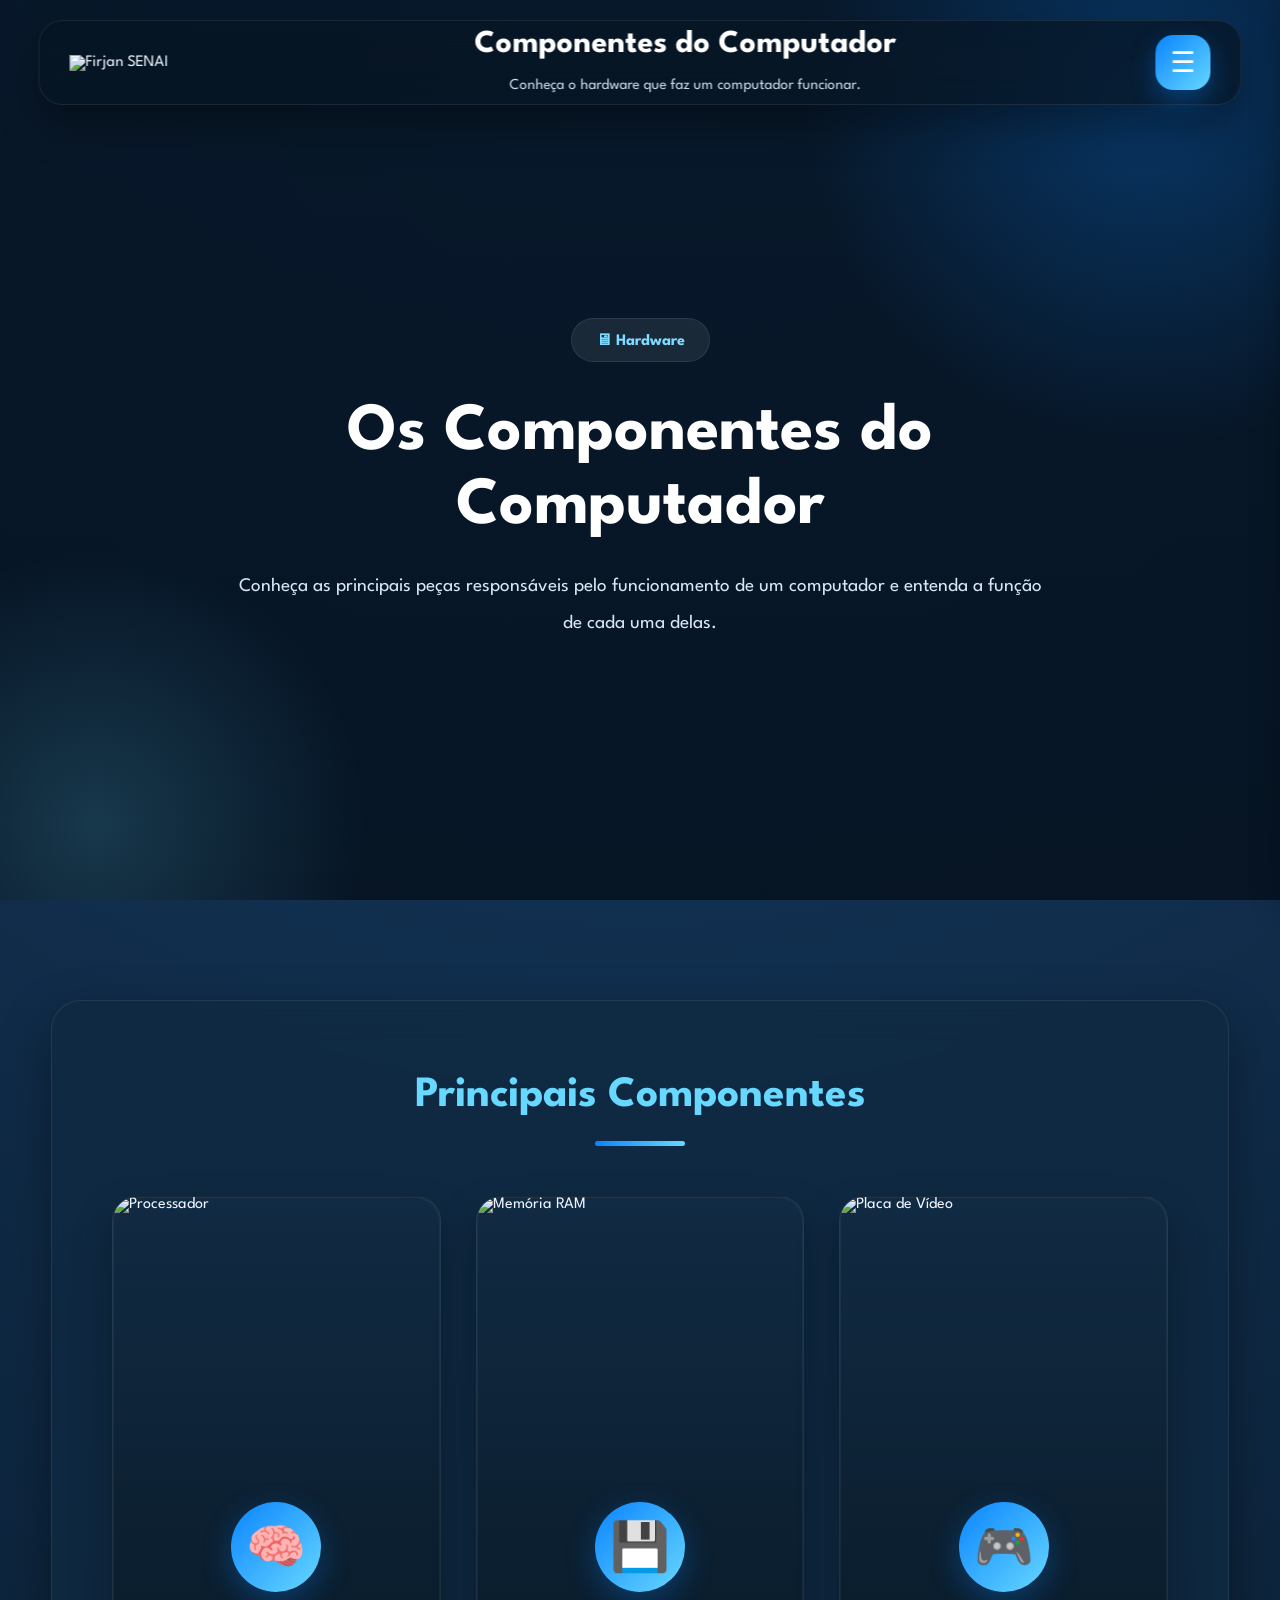
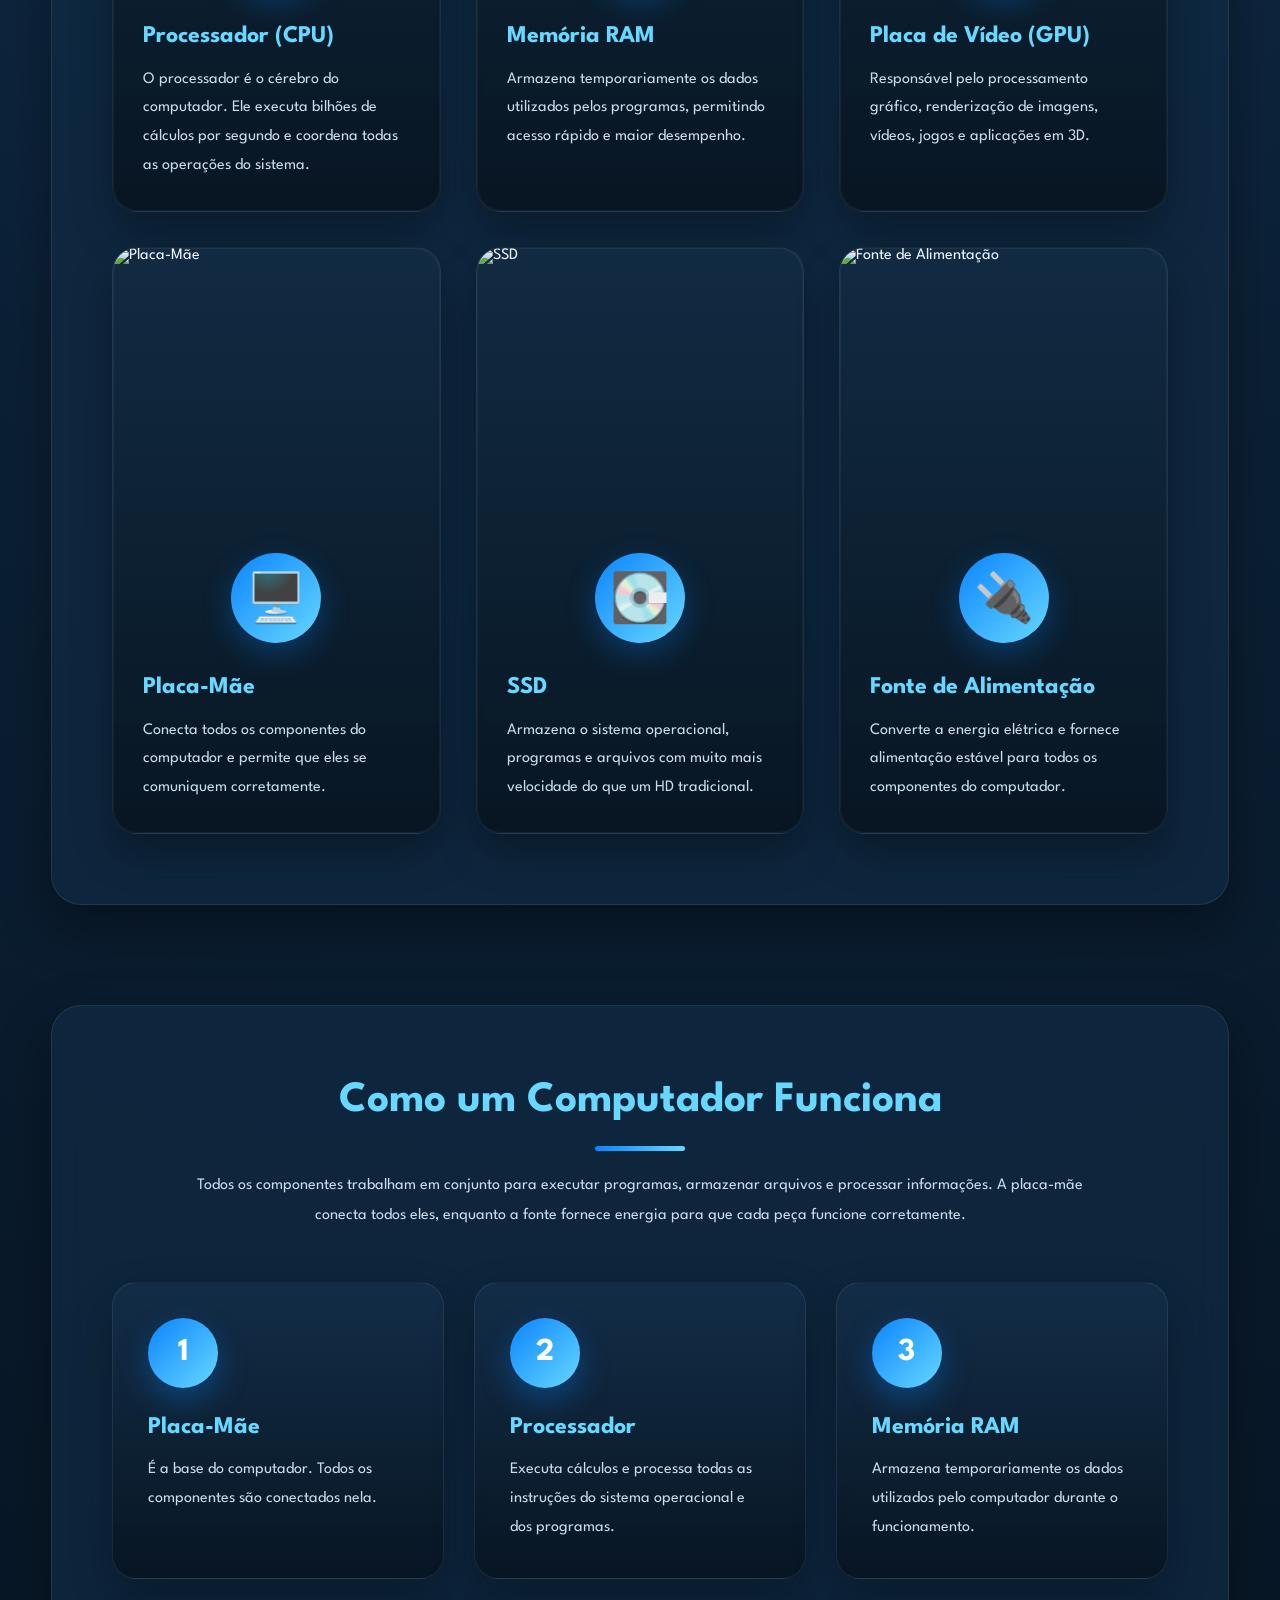
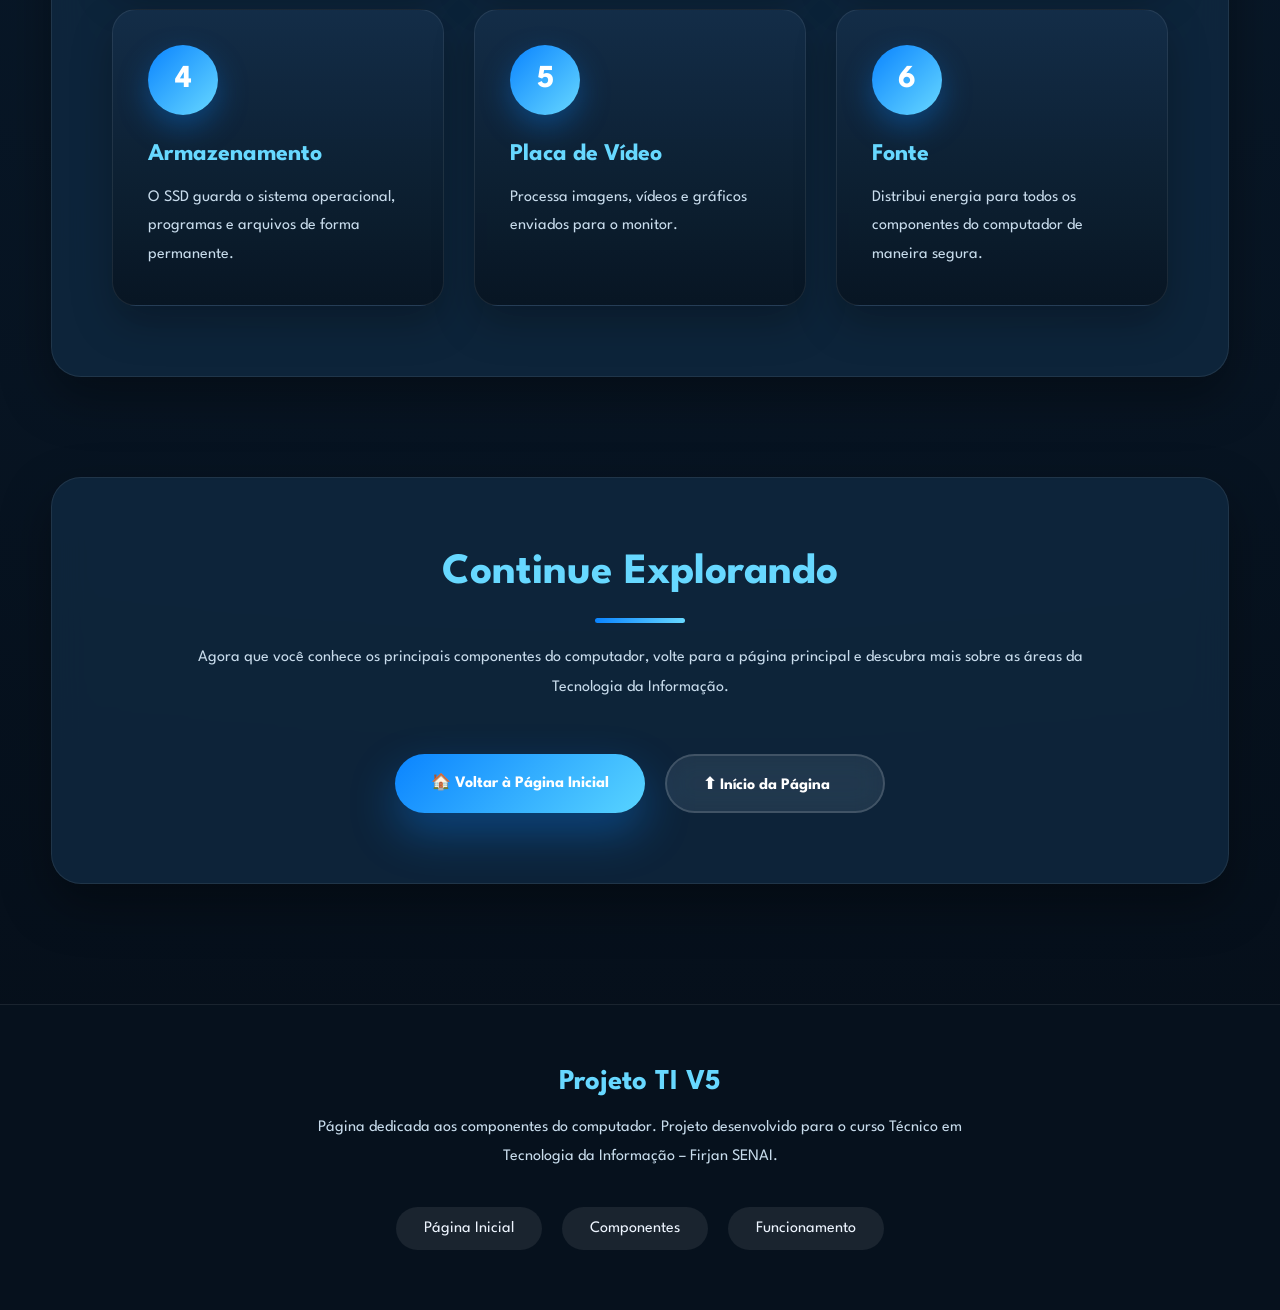
==== componentes.html @ 4f89a798 "Add files via upload" ====
<!DOCTYPE html>
<html lang="pt-BR">

<head>

    <meta charset="UTF-8">

    <meta name="viewport" content="width=device-width, initial-scale=1.0">

    <title>Componentes do Computador | Projeto TI V5</title>

    <link rel="stylesheet" href="style.css">
    <link rel="stylesheet" href="componentes.css">

    <link rel="preconnect" href="https://fonts.googleapis.com">

    <link rel="preconnect"
          href="https://fonts.gstatic.com"
          crossorigin>

    <link href="https://fonts.googleapis.com/css2?family=League+Spartan:wght@300;400;600;700;800&display=swap"
          rel="stylesheet">

</head>

<body>

<header class="header-apple">

    <img src="firjan.png"
         alt="Firjan SENAI"
         class="logo-firjan">

    <div class="header-center">

        <h1>Componentes do Computador</h1>

        <p>

            Conheça o hardware que faz um computador funcionar.

        </p>

    </div>

    <button
        class="menu-btn"
        onclick="abrirMenu()">

        ☰

    </button>

</header>

<nav
    id="menu"
    class="menu">

    <span
        class="fechar-menu"
        onclick="fecharMenu()">

        ×

    </span>

    <h2>Navegação</h2>

    <div class="menu-links">

        <a href="index.html">

            🏠 Página Inicial

        </a>

        <a href="#componentes">

            💻 Componentes

        </a>

        <a href="#montagem">

            🔧 Montagem

        </a>

    </div>

</nav>

<section
    class="hero"
    id="componentes">

    <div class="hero-conteudo">

        <div class="badge">

            🖥 Hardware

        </div>

        <h2>

            Os Componentes do Computador

        </h2>

        <p>

            Conheça as principais peças responsáveis pelo funcionamento
            de um computador e entenda a função de cada uma delas.

        </p>

    </div>

</section>

<section class="secao fade">

    <h2>

        Principais Componentes

    </h2>

    <div class="cards-grid">
<!-- ==========================================================
     PROCESSADOR
========================================================== -->

<article class="card">

    <img
        src="https://images.unsplash.com/photo-1518770660439-4636190af475?auto=format&fit=crop&w=900&q=80"
        alt="Processador">

    <div class="card-conteudo">

        <div class="card-icone">🧠</div>

        <h3>Processador (CPU)</h3>

        <p>

            O processador é o cérebro do computador. Ele executa
            bilhões de cálculos por segundo e coordena todas as
            operações do sistema.

        </p>

    </div>

</article>

<!-- ==========================================================
     MEMÓRIA RAM
========================================================== -->

<article class="card">

    <img
        src="https://images.unsplash.com/photo-1562976540-1502c2145186?auto=format&fit=crop&w=900&q=80"
        alt="Memória RAM">

    <div class="card-conteudo">

        <div class="card-icone">💾</div>

        <h3>Memória RAM</h3>

        <p>

            Armazena temporariamente os dados utilizados pelos
            programas, permitindo acesso rápido e maior desempenho.

        </p>

    </div>

</article>

<!-- ==========================================================
     PLACA DE VÍDEO
========================================================== -->

<article class="card">

    <img
        src="https://images.unsplash.com/photo-1591488320449-011701bb6704?auto=format&fit=crop&w=900&q=80"
        alt="Placa de Vídeo">

    <div class="card-conteudo">

        <div class="card-icone">🎮</div>

        <h3>Placa de Vídeo (GPU)</h3>

        <p>

            Responsável pelo processamento gráfico, renderização
            de imagens, vídeos, jogos e aplicações em 3D.

        </p>

    </div>

</article>

<!-- ==========================================================
     PLACA-MÃE
========================================================== -->

<article class="card">

    <img
        src="https://images.unsplash.com/photo-1517420704952-d9f39e95b43e?auto=format&fit=crop&w=900&q=80"
        alt="Placa-Mãe">

    <div class="card-conteudo">

        <div class="card-icone">🖥️</div>

        <h3>Placa-Mãe</h3>

        <p>

            Conecta todos os componentes do computador e permite
            que eles se comuniquem corretamente.

        </p>

    </div>

</article>

<!-- ==========================================================
     SSD
========================================================== -->

<article class="card">

    <img
        src="https://images.unsplash.com/photo-1587202372775-e229f172b9d7?auto=format&fit=crop&w=900&q=80"
        alt="SSD">

    <div class="card-conteudo">

        <div class="card-icone">💽</div>

        <h3>SSD</h3>

        <p>

            Armazena o sistema operacional, programas e arquivos
            com muito mais velocidade do que um HD tradicional.

        </p>

    </div>

</article>

<!-- ==========================================================
     FONTE
========================================================== -->

<article class="card">

    <img
        src="https://images.unsplash.com/photo-1587202372616-b43abea06c2?auto=format&fit=crop&w=900&q=80"
        alt="Fonte de Alimentação">

    <div class="card-conteudo">

        <div class="card-icone">🔌</div>

        <h3>Fonte de Alimentação</h3>

        <p>

            Converte a energia elétrica e fornece alimentação
            estável para todos os componentes do computador.

        </p>

    </div>

</article>

    </div>

</section>
<!-- ==========================================================
     COMO UM COMPUTADOR FUNCIONA
========================================================== -->

<section
    class="secao fade"
    id="montagem">

    <h2>

        Como um Computador Funciona

    </h2>

    <p class="texto-centro">

        Todos os componentes trabalham em conjunto para executar
        programas, armazenar arquivos e processar informações.
        A placa-mãe conecta todos eles, enquanto a fonte fornece
        energia para que cada peça funcione corretamente.

    </p>

    <div class="passos">

        <div class="passo">

            <div class="numero">1</div>

            <h3>Placa-Mãe</h3>

            <p>

                É a base do computador. Todos os componentes são
                conectados nela.

            </p>

        </div>

        <div class="passo">

            <div class="numero">2</div>

            <h3>Processador</h3>

            <p>

                Executa cálculos e processa todas as instruções do
                sistema operacional e dos programas.

            </p>

        </div>

        <div class="passo">

            <div class="numero">3</div>

            <h3>Memória RAM</h3>

            <p>

                Armazena temporariamente os dados utilizados pelo
                computador durante o funcionamento.

            </p>

        </div>

        <div class="passo">

            <div class="numero">4</div>

            <h3>Armazenamento</h3>

            <p>

                O SSD guarda o sistema operacional, programas e
                arquivos de forma permanente.

            </p>

        </div>

        <div class="passo">

            <div class="numero">5</div>

            <h3>Placa de Vídeo</h3>

            <p>

                Processa imagens, vídeos e gráficos enviados para
                o monitor.

            </p>

        </div>

        <div class="passo">

            <div class="numero">6</div>

            <h3>Fonte</h3>

            <p>

                Distribui energia para todos os componentes do
                computador de maneira segura.

            </p>

        </div>

    </div>

</section>

<!-- ==========================================================
     VOLTAR PARA O SITE
========================================================== -->

<section class="secao fade">

    <h2>

        Continue Explorando

    </h2>

    <p class="texto-centro">

        Agora que você conhece os principais componentes do computador,
        volte para a página principal e descubra mais sobre as áreas da
        Tecnologia da Informação.

    </p>

    <div class="hero-botoes">

        <a
            href="index.html"
            class="btn-principal">

            🏠 Voltar à Página Inicial

        </a>

        <a
            href="#componentes"
            class="btn-secundario">

            ⬆ Início da Página

        </a>

    </div>

</section>

<!-- ==========================================================
     RODAPÉ
========================================================== -->

<footer>

    <h3>

        Projeto TI V5

    </h3>

    <p>

        Página dedicada aos componentes do computador.
        Projeto desenvolvido para o curso Técnico em
        Tecnologia da Informação – Firjan SENAI.

    </p>

    <div class="footer-links">

        <a href="index.html">

            Página Inicial

        </a>

        <a href="#componentes">

            Componentes

        </a>

        <a href="#montagem">

            Funcionamento

        </a>

    </div>

</footer>

<!-- ==========================================================
     BOTÃO TOPO
========================================================== -->

<button
    class="topo"
    onclick="window.scrollTo({top:0,behavior:'smooth'})">

    ↑

</button>

<script src="back.js"></script>

</body>

</html>
---- style.css ----
/* ==========================================================
   PROJETO TI V5
   STYLE.CSS
   PARTE 1
   Reset • Variáveis • Base
==========================================================*/

/* ===========================
   RESET
=========================== */

*{
    margin:0;
    padding:0;
    box-sizing:border-box;
}

html{
    scroll-behavior:smooth;
}

body{

    font-family:'League Spartan',sans-serif;

    background:
    radial-gradient(circle at top,
    #163b63 0%,
    #0b2035 45%,
    #050d17 100%);

    color:#eef5ff;

    min-height:100vh;

    overflow-x:hidden;

}

/* ===========================
   VARIÁVEIS
=========================== */

:root{

    --bg:#071826;

    --bg2:#102942;

    --bg3:#163b63;

    --card:#15314d;

    --primary:#0A84FF;

    --secondary:#67D8FF;

    --text:#F4F8FF;

    --text2:#C8DCEC;

    --border:rgba(255,255,255,.08);

    --radius:24px;

    --shadow:
    0 20px 45px rgba(0,0,0,.35);

}

/* ===========================
   ELEMENTOS
=========================== */

img{

    max-width:100%;

    display:block;

}

a{

    text-decoration:none;

    color:inherit;

}

button{

    font-family:inherit;

}

/* ===========================
   CONTAINER
=========================== */

.container{

    width:min(1250px,92%);

    margin:auto;

}

/* ===========================
   TÍTULOS
=========================== */

h1,h2,h3,h4{

    font-weight:700;

    line-height:1.2;

}

p{

    line-height:1.8;

}

/* ===========================
   SCROLLBAR
=========================== */

::-webkit-scrollbar{

    width:10px;

}

::-webkit-scrollbar-track{

    background:var(--bg);

}

::-webkit-scrollbar-thumb{

    background:
    linear-gradient(
        var(--primary),
        var(--secondary)
    );

    border-radius:50px;

}

/* ===========================
   SELEÇÃO
=========================== */

::selection{

    background:var(--primary);

    color:white;

}

/* ===========================
   ANIMAÇÕES
=========================== */

@keyframes aparecer{

    from{

        opacity:0;

        transform:translateY(35px);

    }

    to{

        opacity:1;

        transform:translateY(0);

    }

}

@keyframes flutuar{

    0%{

        transform:translateY(0);

    }

    50%{

        transform:translateY(-8px);

    }

    100%{

        transform:translateY(0);

    }

}

/* ===========================
   CLASSES ÚTEIS
=========================== */

.text-center{

    text-align:center;

}

.oculto{

    display:none;

}

.fade{

    opacity:0;

    transform:translateY(40px);

    transition:.8s;

}

.fade.ativo{

    opacity:1;

    transform:translateY(0);

}
/* ==========================================================
   PROJETO TI V5
   STYLE.CSS
   PARTE 2
   HEADER • MENU • LOGO
==========================================================*/

/* ===========================
   HEADER
=========================== */

.header-apple{

    position:fixed;

    top:20px;

    left:50%;

    transform:translateX(-50%);

    width:min(1300px,94%);

    height:85px;

    display:flex;

    justify-content:space-between;

    align-items:center;

    padding:0 30px;

    background:rgba(8,22,35,.72);

    backdrop-filter:blur(18px);

    -webkit-backdrop-filter:blur(18px);

    border:1px solid rgba(255,255,255,.08);

    border-radius:24px;

    box-shadow:0 20px 40px rgba(0,0,0,.35);

    z-index:9999;

    transition:.35s;

}

.header-apple:hover{

    background:rgba(12,28,44,.82);

}

/* ===========================
   LOGO
=========================== */

.logo-firjan{

    width:145px;

    height:auto;

    animation:flutuar 5s ease-in-out infinite;

    transition:.3s;

}

.logo-firjan:hover{

    transform:scale(1.05);

}

/* ===========================
   TÍTULO
=========================== */

.header-center{

    flex:1;

    text-align:center;

    padding:0 20px;

}

.header-center h1{

    font-size:2rem;

    color:white;

}

.header-center p{

    color:var(--text2);

    margin-top:8px;

    font-size:.95rem;

}

/* ===========================
   BOTÃO MENU
=========================== */

.menu-btn{

    width:55px;

    height:55px;

    border:none;

    border-radius:18px;

    cursor:pointer;

    color:white;

    font-size:28px;

    background:linear-gradient(
        135deg,
        var(--primary),
        var(--secondary)
    );

    transition:.35s;

    box-shadow:0 10px 25px rgba(10,132,255,.35);

}

.menu-btn:hover{

    transform:translateY(-4px);

}

/* ===========================
   MENU LATERAL
=========================== */

.menu{

    position:fixed;

    top:0;

    right:-360px;

    width:340px;

    max-width:90vw;

    height:100vh;

    background:#071826;

    padding:35px;

    transition:right .35s ease;

    box-shadow:-10px 0 35px rgba(0,0,0,.45);

    z-index:9998;

}

.menu.ativo{

    right:0;

}

.fechar-menu{

    position:absolute;

    top:20px;

    right:25px;

    font-size:34px;

    cursor:pointer;

    color:white;

    transition:.3s;

}

.fechar-menu:hover{

    color:var(--secondary);

    transform:rotate(90deg);

}

.menu h2{

    margin-top:40px;

    margin-bottom:20px;

    color:var(--secondary);

}

.menu-links{

    display:flex;

    flex-direction:column;

    gap:15px;

}

.menu-links a{

    padding:16px;

    border-radius:16px;

    text-align:center;

    background:linear-gradient(
        135deg,
        var(--primary),
        #3fbfff
    );

    color:white;

    font-weight:700;

    transition:.3s;

}

.menu-links a:hover{

    transform:translateX(6px);

}

/* ===========================
   RESPONSIVO
=========================== */

@media(max-width:900px){

.header-apple{

    height:auto;

    padding:20px;

    flex-direction:column;

    gap:18px;

}

.logo-firjan{

    width:120px;

}

.header-center h1{

    font-size:1.5rem;

}

.header-center p{

    font-size:.9rem;

}

}
/* ==========================================================
   PROJETO TI V5
   HERO
==========================================================*/

.hero{

    position:relative;

    min-height:100vh;

    display:flex;

    justify-content:center;

    align-items:center;

    text-align:center;

    overflow:hidden;

    padding:180px 8% 120px;

    background:

    linear-gradient(
        rgba(5,18,32,.82),
        rgba(5,18,32,.90)
    ),

    url("https://images.unsplash.com/photo-1518770660439-4636190af475?auto=format&fit=crop&w=2000&q=80");

    background-size:cover;

    background-position:center;

    background-attachment:fixed;

}

/* Luz superior */

.hero::before{

    content:"";

    position:absolute;

    width:700px;

    height:700px;

    top:-250px;

    right:-220px;

    border-radius:50%;

    background:

    radial-gradient(

        circle,

        rgba(10,132,255,.28),

        transparent 70%

    );

}

/* Luz inferior */

.hero::after{

    content:"";

    position:absolute;

    width:550px;

    height:550px;

    bottom:-200px;

    left:-180px;

    border-radius:50%;

    background:

    radial-gradient(

        circle,

        rgba(103,216,255,.18),

        transparent 70%

    );

}

.hero-conteudo{

    position:relative;

    z-index:2;

    max-width:900px;

    animation:aparecer .9s ease;

}

.badge{

    display:inline-flex;

    align-items:center;

    gap:10px;

    padding:12px 24px;

    border-radius:50px;

    background:rgba(255,255,255,.08);

    backdrop-filter:blur(18px);

    border:1px solid rgba(255,255,255,.08);

    color:#7ddcff;

    margin-bottom:35px;

    font-weight:700;

}

.hero h2{

    font-size:4.2rem;

    color:white;

    margin-bottom:25px;

    line-height:1.1;

}

.hero p{

    font-size:1.2rem;

    color:#d9e6f4;

    max-width:820px;

    margin:auto;

    line-height:1.9;

}

.hero-botoes{

    display:flex;

    justify-content:center;

    gap:20px;

    margin-top:50px;

    flex-wrap:wrap;

}

.btn-principal,
.btn-secundario{

    padding:18px 36px;

    border-radius:50px;

    font-weight:700;

    transition:.35s;

}

.btn-principal{

    background:linear-gradient(
        135deg,
        #0A84FF,
        #58d4ff
    );

    color:white;

    box-shadow:0 20px 45px rgba(10,132,255,.35);

}

.btn-secundario{

    color:white;

    background:rgba(255,255,255,.08);

    border:2px solid rgba(255,255,255,.15);

    backdrop-filter:blur(15px);

}

.btn-principal:hover,
.btn-secundario:hover{

    transform:translateY(-6px);

}

@media(max-width:900px){

.hero{

background-attachment:scroll;

padding:150px 30px 90px;

}

.hero h2{

font-size:2.7rem;

}

.hero p{

font-size:1rem;

}

.hero-botoes{

flex-direction:column;

align-items:center;

}

.hero-botoes a{

width:100%;
max-width:330px;

}

}
/* ==========================================================
   PROJETO TI V5
   STYLE.CSS
   PARTE 4
   SEÇÕES • CARDS • GRID
==========================================================*/

/* ===========================
   SEÇÕES
=========================== */

.secao{

    width:min(1250px,92%);

    margin:100px auto;

    padding:70px 60px;

    background:rgba(16,41,66,.78);

    backdrop-filter:blur(18px);

    border:1px solid rgba(255,255,255,.08);

    border-radius:30px;

    box-shadow:0 20px 50px rgba(0,0,0,.35);

}

.secao h2{

    text-align:center;

    font-size:2.7rem;

    color:var(--secondary);

    margin-bottom:20px;

}

.secao h2::after{

    content:"";

    display:block;

    width:90px;

    height:5px;

    margin:18px auto 0;

    border-radius:50px;

    background:linear-gradient(
        90deg,
        var(--primary),
        var(--secondary)
    );

}

.texto-centro{

    max-width:900px;

    margin:auto;

    text-align:center;

    color:var(--text2);

    line-height:1.9;

}

/* ===========================
   GRID
=========================== */

.cards-grid{

    display:grid;

    grid-template-columns:
    repeat(auto-fit,minmax(320px,1fr));

    gap:35px;

    margin-top:50px;

}

/* ===========================
   CARDS
=========================== */

.card{

    position:relative;

    overflow:hidden;

    border-radius:25px;

    background:linear-gradient(
        180deg,
        rgba(18,44,68,.95),
        rgba(8,22,35,.98)
    );

    border:1px solid rgba(255,255,255,.08);

    transition:.4s;

    box-shadow:0 20px 40px rgba(0,0,0,.30);

}

/* brilho */

.card::before{

    content:"";

    position:absolute;

    top:0;

    left:-120%;

    width:70%;

    height:100%;

    background:

    linear-gradient(

        90deg,

        transparent,

        rgba(255,255,255,.10),

        transparent

    );

    transition:.8s;

}

.card:hover::before{

    left:150%;

}

.card:hover{

    transform:translateY(-12px);

    box-shadow:0 25px 55px rgba(10,132,255,.25);

}

/* ===========================
   IMAGEM
=========================== */

.card img{

    width:100%;

    height:240px;

    object-fit:cover;

    transition:.6s;

}

.card:hover img{

    transform:scale(1.08);

}

/* ===========================
   CONTEÚDO
=========================== */

.card-conteudo{

    padding:30px;

}

.card-conteudo h3{

    color:var(--secondary);

    font-size:1.5rem;

    margin-bottom:15px;

}

.card-conteudo p{

    color:var(--text2);

    line-height:1.8;

}

/* ===========================
   ÍCONES
=========================== */

.card-icone{

    width:90px;

    height:90px;

    margin:35px auto 20px;

    display:flex;

    justify-content:center;

    align-items:center;

    border-radius:50%;

    font-size:48px;

    background:linear-gradient(
        135deg,
        var(--primary),
        var(--secondary)
    );

    color:white;

    animation:flutuar 4s ease-in-out infinite;

}

/* ===========================
   RESPONSIVO
=========================== */

@media(max-width:900px){

.secao{

padding:40px 30px;

}

.secao h2{

font-size:2.1rem;

}

.cards-grid{

grid-template-columns:1fr;

}

}

@media(max-width:600px){

.secao{

padding:30px 20px;

margin:60px auto;

}

.card img{

height:200px;

}

}
/* ==========================================================
   PROJETO TI V5
   STYLE.CSS
   PARTE 5
   ÁREAS DA TI • MERCADO
==========================================================*/

/* ===========================
   GRID DAS ÁREAS
=========================== */

.areas-grid{

    display:grid;

    grid-template-columns:repeat(auto-fit,minmax(300px,1fr));

    gap:35px;

    margin-top:50px;

}

/* ===========================
   CARD DA ÁREA
=========================== */

.area-card{

    background:linear-gradient(
        180deg,
        rgba(20,46,73,.95),
        rgba(8,22,35,.98)
    );

    border:1px solid rgba(255,255,255,.08);

    border-radius:28px;

    padding:35px;

    text-align:center;

    transition:.4s;

    box-shadow:0 20px 45px rgba(0,0,0,.25);

}

.area-card:hover{

    transform:translateY(-12px);

    box-shadow:0 25px 55px rgba(10,132,255,.28);

}

/* ===========================
   ÍCONE
=========================== */

.area-icone{

    width:90px;

    height:90px;

    margin:0 auto 25px;

    border-radius:50%;

    display:flex;

    justify-content:center;

    align-items:center;

    font-size:45px;

    color:white;

    background:linear-gradient(
        135deg,
        var(--primary),
        var(--secondary)
    );

    animation:flutuar 4s ease-in-out infinite;

}

.area-card h3{

    color:var(--secondary);

    font-size:1.6rem;

    margin-bottom:18px;

}

.area-card p{

    color:var(--text2);

    line-height:1.8;

}

/* ===========================
   SALÁRIO
=========================== */

.salario{

    margin-top:25px;

    padding:14px;

    border-radius:18px;

    background:rgba(10,132,255,.15);

    color:#7fffd4;

    font-size:1.1rem;

    font-weight:700;

}

/* ===========================
   MERCADO
=========================== */

.mercado{

    display:grid;

    grid-template-columns:repeat(auto-fit,minmax(280px,1fr));

    gap:30px;

    margin-top:50px;

}

.mercado-item{

    background:rgba(255,255,255,.05);

    border:1px solid rgba(255,255,255,.08);

    border-radius:22px;

    padding:30px;

    transition:.35s;

}

.mercado-item:hover{

    transform:translateY(-10px);

    background:rgba(255,255,255,.08);

}

.mercado-item h3{

    color:var(--secondary);

    margin-bottom:15px;

}

.mercado-item p{

    color:var(--text2);

    line-height:1.8;

}

/* ===========================
   BOTÃO DOS CARDS
=========================== */

.btn-card{

    display:inline-block;

    margin-top:25px;

    padding:14px 28px;

    border-radius:50px;

    background:linear-gradient(
        135deg,
        var(--primary),
        var(--secondary)
    );

    color:white;

    font-weight:700;

    transition:.35s;

}

.btn-card:hover{

    transform:scale(1.05);

    box-shadow:0 15px 35px rgba(10,132,255,.35);

}

/* ===========================
   RESPONSIVO
=========================== */

@media(max-width:900px){

    .areas-grid{

        grid-template-columns:1fr;

    }

    .mercado{

        grid-template-columns:1fr;

    }

}
/* ==========================================================
   PROJETO TI V5
   STYLE.CSS
   PARTE 6 (FINAL)
   PODCAST • APRESENTAÇÃO • FOOTER
==========================================================*/

/* ===========================
   PODCAST
=========================== */

.podcast{

    width:min(1250px,92%);

    margin:100px auto;

    padding:70px 60px;

    background:rgba(16,41,66,.78);

    backdrop-filter:blur(18px);

    border:1px solid rgba(255,255,255,.08);

    border-radius:30px;

    box-shadow:0 20px 45px rgba(0,0,0,.35);

}

.podcast h2{

    text-align:center;

    color:var(--secondary);

    font-size:2.6rem;

    margin-bottom:20px;

}

.podcast p{

    max-width:850px;

    margin:auto;

    text-align:center;

    color:var(--text2);

    line-height:1.8;

    margin-bottom:40px;

}

.podcast iframe{

    width:100%;

    height:500px;

    border:none;

    border-radius:22px;

    box-shadow:0 20px 40px rgba(0,0,0,.35);

}

/* ===========================
   APRESENTAÇÃO
=========================== */

.canva{

    width:min(1250px,92%);

    margin:100px auto;

}

.canva iframe{

    width:100%;

    height:720px;

    border:none;

    border-radius:24px;

    box-shadow:0 20px 45px rgba(0,0,0,.35);

}

/* ===========================
   FOOTER
=========================== */

footer{

    margin-top:120px;

    padding:60px 20px;

    text-align:center;

    background:#06111d;

    border-top:1px solid rgba(255,255,255,.08);

}

footer h3{

    color:var(--secondary);

    font-size:1.8rem;

    margin-bottom:15px;

}

footer p{

    color:var(--text2);

    max-width:700px;

    margin:auto;

    line-height:1.8;

}

.footer-links{

    display:flex;

    justify-content:center;

    flex-wrap:wrap;

    gap:20px;

    margin-top:35px;

}

.footer-links a{

    padding:14px 28px;

    border-radius:50px;

    background:rgba(255,255,255,.08);

    transition:.35s;

}

.footer-links a:hover{

    background:linear-gradient(
        135deg,
        var(--primary),
        var(--secondary)
    );

    transform:translateY(-4px);

}

/* ===========================
   BOTÃO TOPO
=========================== */

.topo{

    position:fixed;

    right:30px;

    bottom:30px;

    width:60px;

    height:60px;

    border:none;

    border-radius:50%;

    cursor:pointer;

    color:white;

    font-size:24px;

    display:flex;

    justify-content:center;

    align-items:center;

    background:linear-gradient(
        135deg,
        var(--primary),
        var(--secondary)
    );

    box-shadow:0 15px 35px rgba(10,132,255,.35);

    transition:.35s;

    z-index:9999;

}

.topo:hover{

    transform:translateY(-6px) scale(1.08);

}

/* ===========================
   ANIMAÇÕES
=========================== */

.fade{

    opacity:0;

    transform:translateY(35px);

    transition:.8s;

}

.fade.ativo{

    opacity:1;

    transform:translateY(0);

}

/* ===========================
   RESPONSIVO
=========================== */

@media(max-width:900px){

    .podcast{

        padding:40px 30px;

    }

    .podcast iframe{

        height:320px;

    }

    .canva iframe{

        height:420px;

    }

}

@media(max-width:600px){

    footer{

        padding:45px 20px;

    }

    .footer-links{

        flex-direction:column;

        align-items:center;

    }

    .topo{

        width:52px;

        height:52px;

        font-size:20px;

    }

}
---- componentes.css ----
/* ==========================================================
   PROJETO TI V5
   COMPONENTES.CSS
   PARTE 1
========================================================== */

/* ===========================
   HERO DA PÁGINA
=========================== */

.hero{

    position:relative;

}

.hero::before{

    animation:flutuar 8s ease-in-out infinite;

}

/* ===========================
   GRID DOS COMPONENTES
=========================== */

.cards-grid{

    align-items:stretch;

}

.card{

    display:flex;

    flex-direction:column;

    height:100%;

}

/* ===========================
   IMAGENS DOS CARDS
=========================== */

.card img{

    height:240px;

    object-fit:cover;

    transition:.5s;

}

.card:hover img{

    transform:scale(1.08);

}

/* ===========================
   CONTEÚDO
=========================== */

.card-conteudo{

    flex:1;

    display:flex;

    flex-direction:column;

}

.card-conteudo p{

    flex:1;

}

.card h3{

    margin-top:10px;

}

/* ===========================
   ÍCONES
=========================== */

.card-icone{

    margin-bottom:20px;

    box-shadow:

    0 10px 30px rgba(10,132,255,.30);

}
/* ==========================================================
   PROJETO TI V5
   COMPONENTES.CSS
   PARTE 2
   FUNCIONAMENTO • PASSOS
========================================================== */

/* ===========================
   GRID DOS PASSOS
=========================== */

.passos{

    display:grid;

    grid-template-columns:repeat(auto-fit,minmax(280px,1fr));

    gap:30px;

    margin-top:50px;

}

/* ===========================
   CARD DO PASSO
=========================== */

.passo{

    position:relative;

    padding:35px;

    border-radius:24px;

    background:linear-gradient(
        180deg,
        rgba(20,46,73,.95),
        rgba(8,22,35,.98)
    );

    border:1px solid rgba(255,255,255,.08);

    transition:.4s;

    overflow:hidden;

    box-shadow:0 18px 40px rgba(0,0,0,.25);

}

.passo:hover{

    transform:translateY(-10px);

    box-shadow:0 25px 50px rgba(10,132,255,.25);

}

/* ===========================
   EFEITO DE BRILHO
=========================== */

.passo::before{

    content:"";

    position:absolute;

    top:0;

    left:-120%;

    width:60%;

    height:100%;

    background:

    linear-gradient(
        90deg,
        transparent,
        rgba(255,255,255,.12),
        transparent
    );

    transition:.8s;

}

.passo:hover::before{

    left:150%;

}

/* ===========================
   NÚMERO
=========================== */

.numero{

    width:70px;

    height:70px;

    margin-bottom:25px;

    border-radius:50%;

    display:flex;

    justify-content:center;

    align-items:center;

    font-size:2rem;

    font-weight:700;

    color:white;

    background:linear-gradient(
        135deg,
        var(--primary),
        var(--secondary)
    );

    box-shadow:0 12px 30px rgba(10,132,255,.35);

}

/* ===========================
   TÍTULO
=========================== */

.passo h3{

    color:var(--secondary);

    margin-bottom:15px;

    font-size:1.5rem;

}

/* ===========================
   TEXTO
=========================== */

.passo p{

    color:var(--text2);

    line-height:1.8;

}

/* ===========================
   RESPONSIVO
=========================== */

@media(max-width:900px){

    .passos{

        grid-template-columns:1fr;

    }

}
/* ==========================================================
   PROJETO TI V5
   COMPONENTES.CSS
   PARTE 3 (FINAL)
   ANIMAÇÕES • EFEITOS • RESPONSIVIDADE
========================================================== */

/* ===========================
   ANIMAÇÕES DOS CARDS
=========================== */

.card,
.passo{

    opacity:0;

    transform:translateY(40px);

    animation:subir .8s ease forwards;

}

.card:nth-child(1){animation-delay:.1s;}
.card:nth-child(2){animation-delay:.2s;}
.card:nth-child(3){animation-delay:.3s;}
.card:nth-child(4){animation-delay:.4s;}
.card:nth-child(5){animation-delay:.5s;}
.card:nth-child(6){animation-delay:.6s;}

@keyframes subir{

    from{

        opacity:0;

        transform:translateY(40px);

    }

    to{

        opacity:1;

        transform:translateY(0);

    }

}

/* ===========================
   BRILHO NOS CARDS
=========================== */

.card::after{

    content:"";

    position:absolute;

    inset:0;

    border-radius:25px;

    pointer-events:none;

    border:1px solid rgba(255,255,255,.05);

}

/* ===========================
   EFEITO HOVER
=========================== */

.card:hover{

    transform:

        translateY(-12px)

        scale(1.02);

}

.passo:hover{

    transform:

        translateY(-12px)

        scale(1.02);

}

/* ===========================
   BOTÕES
=========================== */

.hero-botoes{

    margin-top:50px;

}

.hero-botoes a{

    min-width:220px;

}

/* ===========================
   SCROLL SUAVE
=========================== */

html{

    scroll-behavior:smooth;

}

/* ===========================
   RESPONSIVIDADE
=========================== */

@media(max-width:768px){

    .card img{

        height:210px;

    }

    .numero{

        width:60px;

        height:60px;

        font-size:1.6rem;

    }

    .passo{

        padding:25px;

    }

}

@media(max-width:480px){

    .card{

        border-radius:20px;

    }

    .card img{

        height:180px;

    }

    .card-conteudo{

        padding:22px;

    }

    .passo{

        padding:22px;

    }

    .passo h3{

        font-size:1.3rem;

    }

    .passo p{

        font-size:.95rem;

    }

}
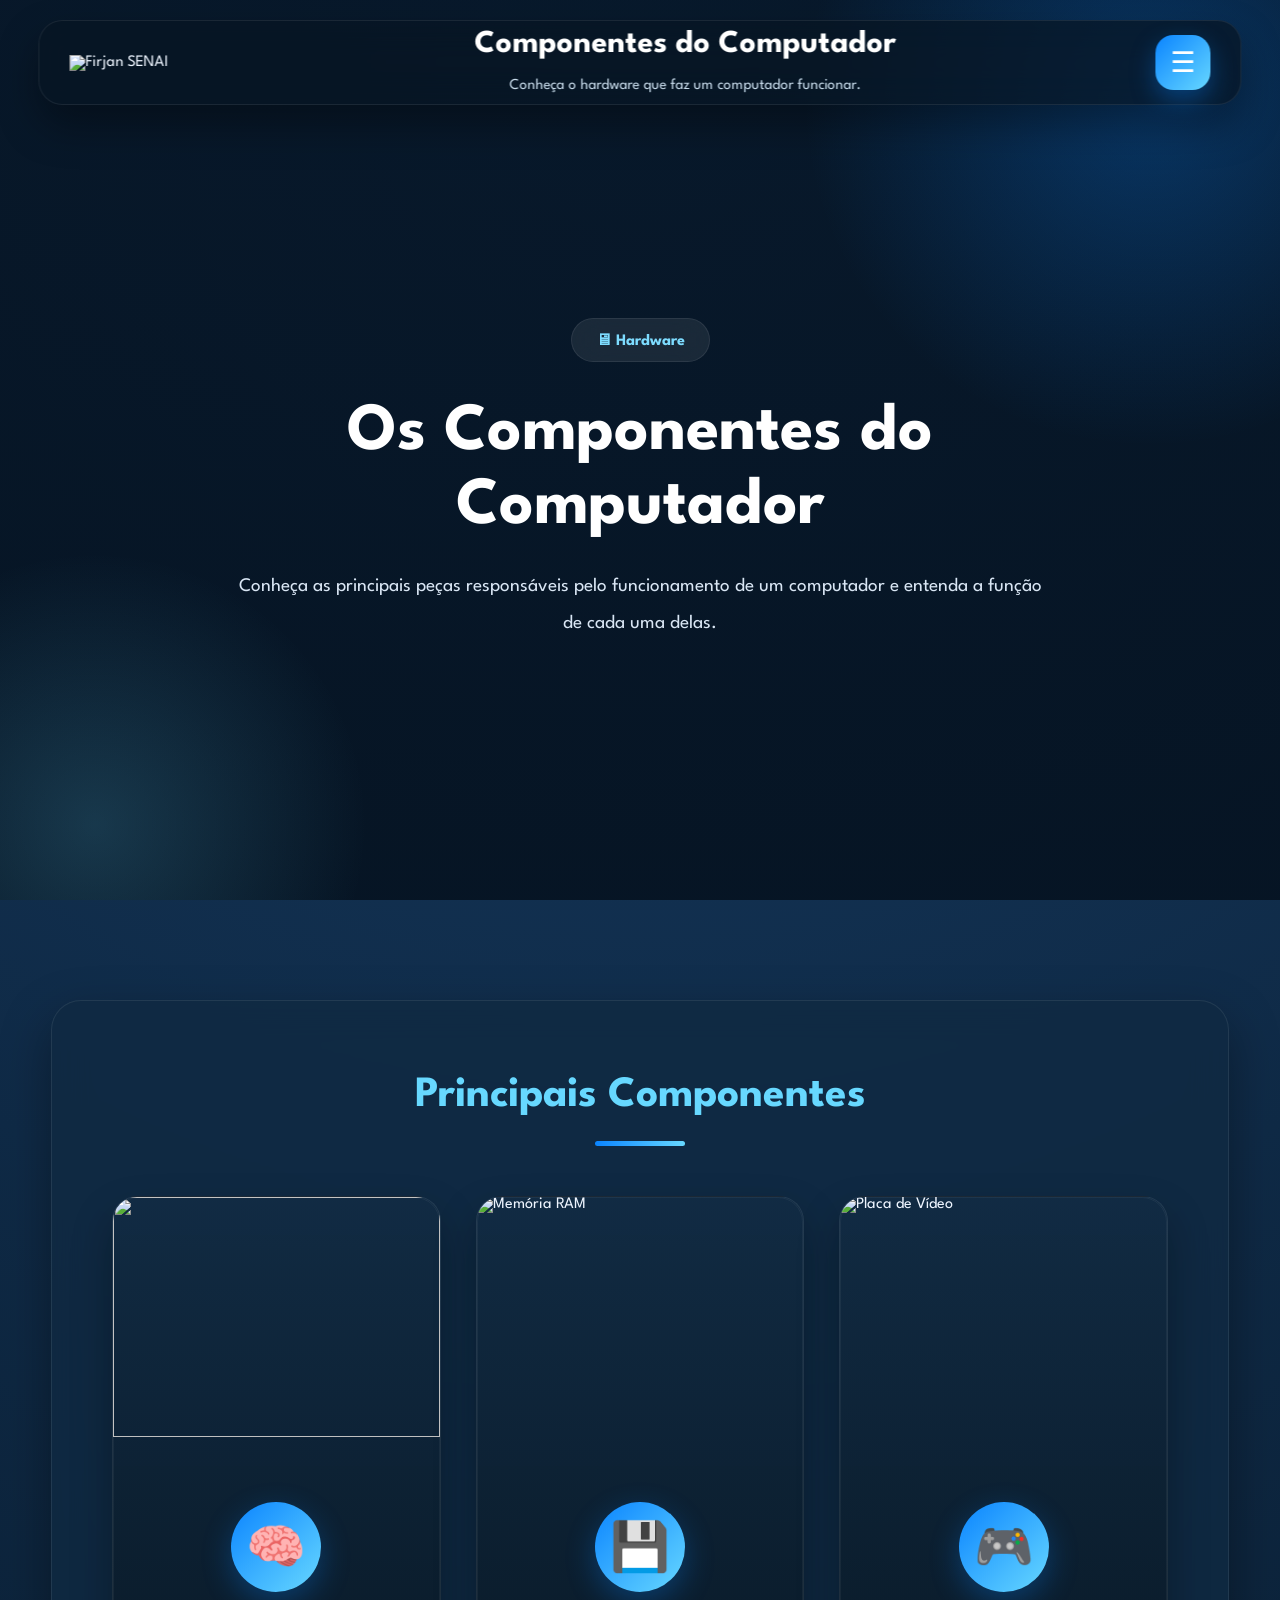
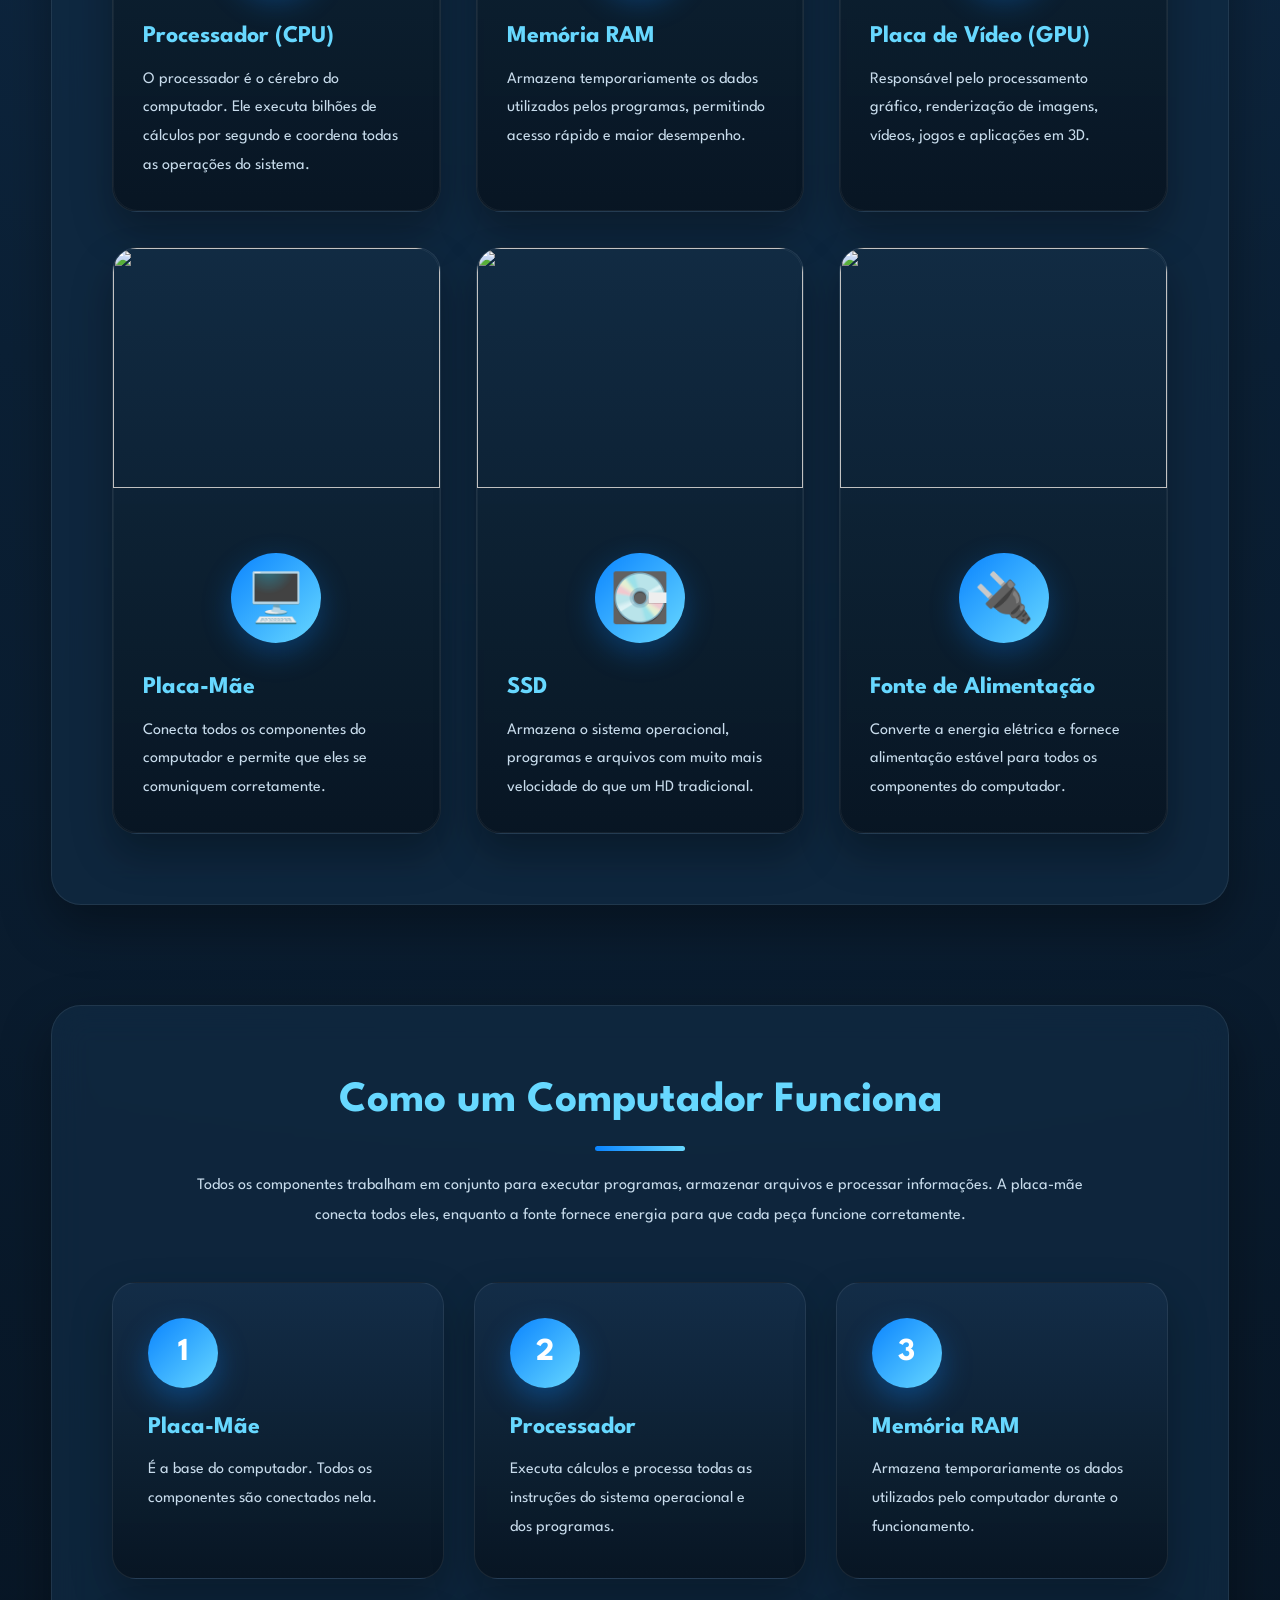
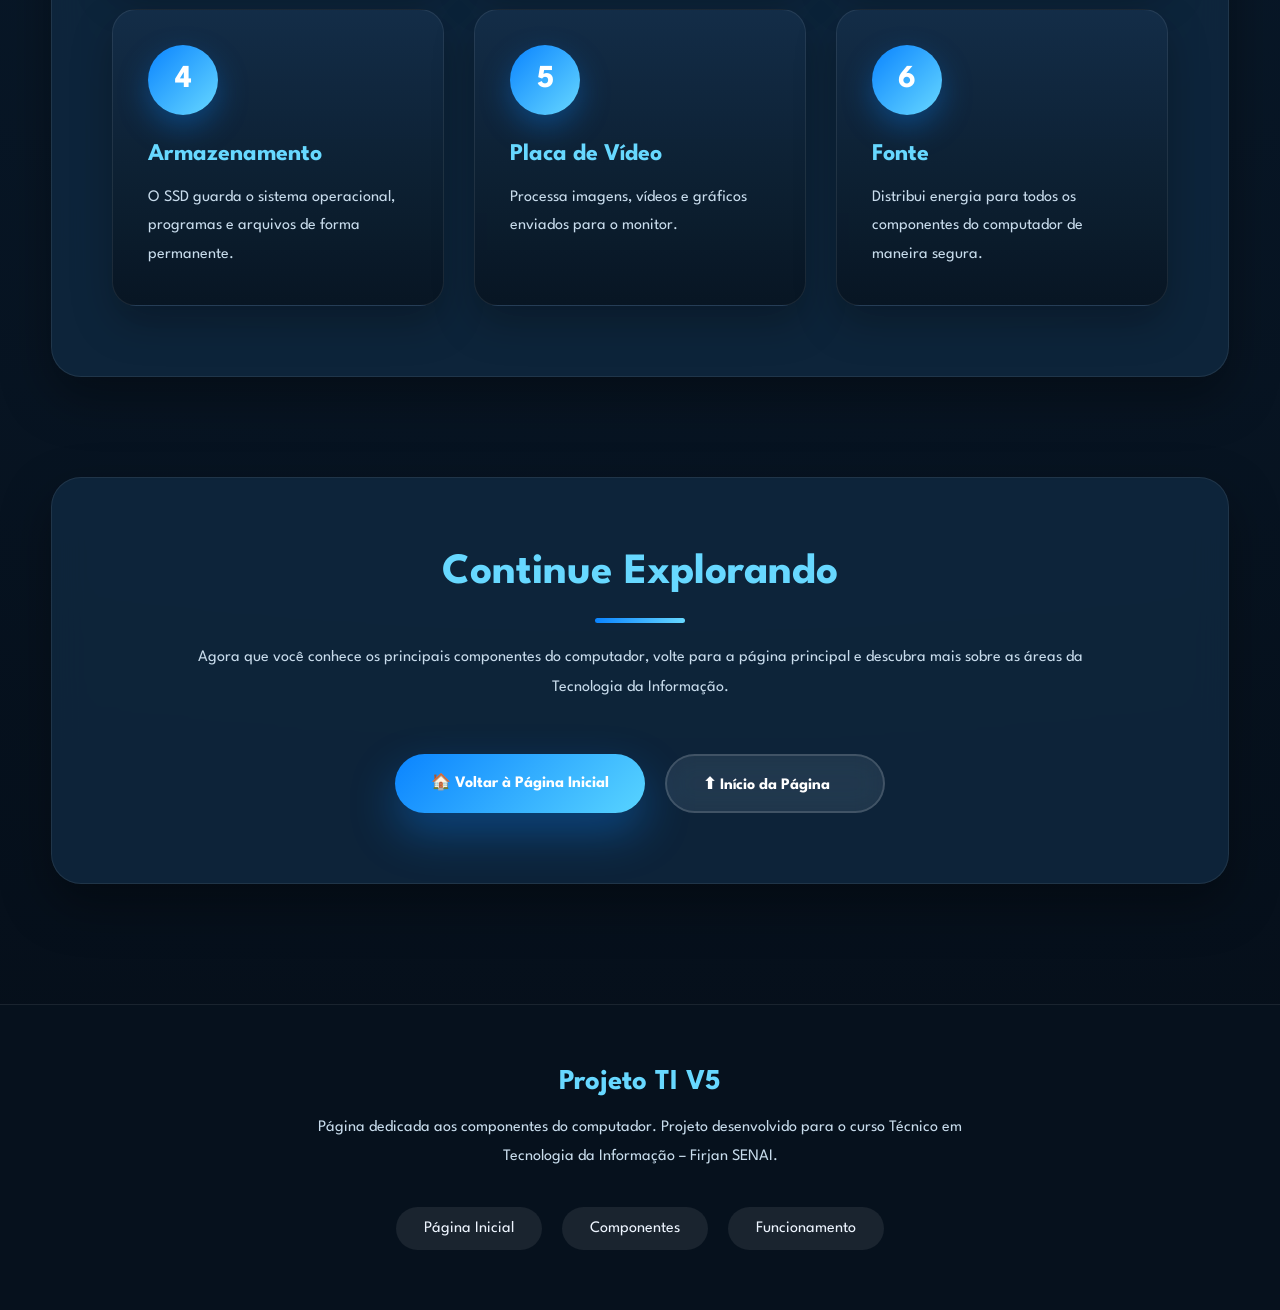
==== commit 5d4cd871: "Update componentes.html" ====
--- a/componentes.html
+++ b/componentes.html
@@ -7,7 +7,7 @@
 
     <meta name="viewport" content="width=device-width, initial-scale=1.0">
 
-    <title>Componentes do Computador | Projeto TI V5</title>
+    <title>Componentes do Computador </title>
 
     <link rel="stylesheet" href="style.css">
     <link rel="stylesheet" href="componentes.css">
@@ -136,8 +136,7 @@
 <article class="card">
 
     <img
-        src="https://images.unsplash.com/photo-1518770660439-4636190af475?auto=format&fit=crop&w=900&q=80"
-        alt="Processador">
+        src="https://s2-techtudo.glbimg.com/k1j_v38I-6ztMPHknnKnPt2rhbA=/0x0:1648x927/984x0/smart/filters:strip_icc()/i.s3.glbimg.com/v1/AUTH_08fbf48bc0524877943fe86e43087e7a/internal_photos/bs/2022/F/i/W4BizLSOuzUfVg9fNjMA/capa-processadores-intel-alder-lake.jpeg">
 
     <div class="card-conteudo">
 
@@ -218,8 +217,7 @@
 <article class="card">
 
     <img
-        src="https://images.unsplash.com/photo-1517420704952-d9f39e95b43e?auto=format&fit=crop&w=900&q=80"
-        alt="Placa-Mãe">
+        src="https://images.pexels.com/photos/159220/printed-circuit-board-print-plate-via-macro-159220.jpeg?cs=tinysrgb&dpr=1&w=500">
 
     <div class="card-conteudo">
 
@@ -245,8 +243,7 @@
 <article class="card">
 
     <img
-        src="https://images.unsplash.com/photo-1587202372775-e229f172b9d7?auto=format&fit=crop&w=900&q=80"
-        alt="SSD">
+        src="https://ultracombo.com.br/wp-content/uploads/2025/06/SSD-NVMe-1024x576.png">
 
     <div class="card-conteudo">
 
@@ -272,8 +269,7 @@
 <article class="card">
 
     <img
-        src="https://images.unsplash.com/photo-1587202372616-b43abea06c2?auto=format&fit=crop&w=900&q=80"
-        alt="Fonte de Alimentação">
+        src="https://gamingera.biz/wp-content/uploads/2025/04/fonte-fonte-de-alimentacao-pc-gamer-energia.jpg">
 
     <div class="card-conteudo">
 
@@ -516,4 +512,4 @@
 
 </body>
 
-</html>+</html>
--- a/style.css
+++ b/style.css
@@ -65,7 +65,17 @@
 
     --shadow:
     0 20px 45px rgba(0,0,0,.35);
-
+   --success:#3DDC97;
+   --warning:#FFC857;
+   --danger:#FF5A5F;
+
+   --glass:rgba(255,255,255,.08);
+
+   --shadow-small:0 10px 20px rgba(0,0,0,.20);
+   --shadow-medium:0 20px 40px rgba(0,0,0,.30);
+   --shadow-large:0 30px 60px rgba(0,0,0,.40);
+
+   --transition:.35s ease;
 }
 
 /* ===========================
@@ -241,6 +251,55 @@
     opacity:1;
 
     transform:translateY(0);
+
+}
+.section-title{
+
+    text-align:center;
+
+    color:var(--secondary);
+
+    font-size:2.6rem;
+
+    margin-bottom:20px;
+
+}
+
+.section-text{
+
+    max-width:900px;
+
+    margin:auto;
+
+    text-align:center;
+
+    color:var(--text2);
+
+    line-height:1.8;
+
+}
+
+.glass{
+
+    background:rgba(16,41,66,.78);
+
+    backdrop-filter:blur(18px);
+
+    border:1px solid var(--border);
+
+    box-shadow:var(--shadow-medium);
+
+}
+
+.radius{
+
+    border-radius:30px;
+
+}
+
+.shadow{
+
+    box-shadow:var(--shadow-medium);
 
 }
 /* ==========================================================
@@ -299,7 +358,19 @@
     background:rgba(12,28,44,.82);
 
 }
-
+.header-scroll{
+
+    background:rgba(5,18,32,.92);
+
+    box-shadow:0 20px 45px rgba(0,0,0,.45);
+
+}
+
+.header-hide{
+
+    transform:translate(-50%,-140%);
+
+}
 /* ===========================
    LOGO
 =========================== */
@@ -391,116 +462,117 @@
     transform:translateY(-4px);
 
 }
-
 /* ===========================
    MENU LATERAL
 =========================== */
 
 .menu{
-
-    position:fixed;
-
-    top:0;
-
-    right:-360px;
-
-    width:340px;
-
-    max-width:90vw;
-
-    height:100vh;
-
-    background:#071826;
-
-    padding:35px;
-
-    transition:right .35s ease;
-
-    box-shadow:-10px 0 35px rgba(0,0,0,.45);
-
-    z-index:9998;
-
+    position: fixed;
+    top: 0;
+    left: -100%;
+    width: min(420px, 92vw);
+    height: 100vh;
+    background: #071826;
+    padding: 24px 20px;
+    box-shadow: -10px 0 35px rgba(0,0,0,.45);
+    transition: left .35s ease;
+    z-index: 99999;
+
+    display: flex;
+    flex-direction: column;
+    overflow: hidden;
 }
 
 .menu.ativo{
-
-    right:0;
-
+    right: 0:
+   left: auto;
+}
+
+.menu-topo{
+    flex-shrink: 0;
+    background: #071826;
+    padding-bottom: 12px;
+}
+
+.menu-conteudo{
+    flex: 1;
+    min-height: 0;
+    overflow-y: auto;
+    overflow-x: hidden;
+    padding-right: 6px;
+    -webkit-overflow-scrolling: touch;
+    overscroll-behavior: contain;
+}
+
+.menu-conteudo::-webkit-scrollbar{
+    width: 8px;
+}
+
+.menu-conteudo::-webkit-scrollbar-track{
+    background: transparent;
+}
+
+.menu-conteudo::-webkit-scrollbar-thumb{
+    background: #1d8cff;
+    border-radius: 20px;
+}
+
+.menu-conteudo::-webkit-scrollbar-thumb:hover{
+    background: #5bbcff;
 }
 
 .fechar-menu{
-
-    position:absolute;
-
-    top:20px;
-
-    right:25px;
-
-    font-size:34px;
-
-    cursor:pointer;
-
-    color:white;
-
-    transition:.3s;
-
+    position: absolute;
+    top: 20px;
+    right: 25px;
+    font-size: 34px;
+    cursor: pointer;
+    color: white;
+    transition: .3s;
 }
 
 .fechar-menu:hover{
-
-    color:var(--secondary);
-
-    transform:rotate(90deg);
-
+    color: var(--secondary);
+    transform: rotate(90deg);
 }
 
 .menu h2{
-
-    margin-top:40px;
-
-    margin-bottom:20px;
-
-    color:var(--secondary);
-
+    margin-top: 20px;
+    margin-bottom: 20px;
+    color: var(--secondary);
+}
+
+.menu h3{
+    margin: 22px 0 12px;
+    color: var(--text2);
+    font-size: .9rem;
+    text-transform: uppercase;
+    letter-spacing: 1px;
 }
 
 .menu-links{
-
-    display:flex;
-
-    flex-direction:column;
-
-    gap:15px;
-
+    display: flex;
+    flex-direction: column;
+    gap: 12px;
 }
 
 .menu-links a{
-
-    padding:16px;
-
-    border-radius:16px;
-
-    text-align:center;
-
-    background:linear-gradient(
-        135deg,
-        var(--primary),
-        #3fbfff
-    );
-
-    color:white;
-
-    font-weight:700;
-
-    transition:.3s;
-
+    display: block;
+    text-align: left;
+    white-space: normal;
+    line-height: 1.3;
+    padding: 14px 16px;
+    border-radius: 16px;
+    background: linear-gradient(135deg, var(--primary), #3fbfff);
+    color: #fff;
+    font-weight: 700;
+    transition: .3s;
 }
 
 .menu-links a:hover{
-
-    transform:translateX(6px);
-
-}
+    transform: translateX(6px);
+}
+
 
 /* ===========================
    RESPONSIVO
@@ -1600,49 +1672,626 @@
 @media(max-width:900px){
 
     .podcast{
-
         padding:40px 30px;
-
     }
 
     .podcast iframe{
-
         height:320px;
-
     }
 
     .canva iframe{
-
         height:420px;
-
     }
 
+    .ti-numeros{
+        padding:40px 30px;
+    }
+
+    .numeros-grid{
+        grid-template-columns:1fr;
+    }
+
+    .numero-card h3{
+        font-size:2.8rem;
+    }
+
+    .carreira{
+        padding:40px 30px;
+    }
+
+    .timeline{
+        padding-left:35px;
+    }
+
+    .timeline::before{
+        left:10px;
+    }
+
+    .timeline-dot{
+        left:-24px;
+    }
+
+    .timeline-card h3{
+        font-size:1.3rem;
+    }
+
 }
 
 @media(max-width:600px){
 
     footer{
-
         padding:45px 20px;
-
     }
 
     .footer-links{
-
         flex-direction:column;
-
         align-items:center;
-
     }
 
     .topo{
-
         width:52px;
-
         height:52px;
-
         font-size:20px;
-
     }
 
-}+}
+
+footer hr{
+
+    width:120px;
+    height:2px;
+    margin:30px auto;
+    border:none;
+    background:rgba(255,255,255,.10);
+
+}
+
+#ano{
+
+    margin-top:20px;
+    color:var(--text2);
+    font-size:.95rem;
+
+}
+/* ==========================================================
+   TI EM NÚMEROS
+==========================================================*/
+/* ===========================
+   TI EM NÚMEROS
+=========================== */
+
+.ti-numeros{
+
+    width:min(1250px,92%);
+    margin:100px auto;
+    padding:70px 60px;
+
+    background:rgba(16,41,66,.78);
+
+    backdrop-filter:blur(18px);
+    -webkit-backdrop-filter:blur(18px);
+
+    border:1px solid rgba(255,255,255,.08);
+
+    border-radius:30px;
+
+    box-shadow:0 20px 45px rgba(0,0,0,.35);
+
+}
+
+.ti-numeros h2{
+
+    text-align:center;
+    font-size:2.7rem;
+    color:var(--secondary);
+
+    margin-bottom:20px;
+
+}
+
+.ti-numeros h2::after{
+
+    content:"";
+
+    display:block;
+
+    width:90px;
+    height:5px;
+
+    margin:18px auto 0;
+
+    border-radius:50px;
+
+    background:linear-gradient(
+        90deg,
+        var(--primary),
+        var(--secondary)
+    );
+
+}
+
+.numeros-grid{
+
+    display:grid;
+
+    grid-template-columns:
+    repeat(auto-fit,minmax(250px,1fr));
+
+    gap:30px;
+
+    margin-top:50px;
+
+}
+
+.numero-card{
+
+    position:relative;
+
+    overflow:hidden;
+
+    padding:35px 25px;
+
+    text-align:center;
+
+    border-radius:24px;
+
+    background:linear-gradient(
+        180deg,
+        rgba(18,44,68,.95),
+        rgba(8,22,35,.98)
+    );
+
+    border:1px solid rgba(255,255,255,.08);
+
+    transition:.35s;
+
+    box-shadow:0 15px 35px rgba(0,0,0,.25);
+
+}
+
+.numero-card::before{
+
+    content:"";
+
+    position:absolute;
+
+    top:0;
+    left:-120%;
+
+    width:60%;
+    height:100%;
+
+    background:
+    linear-gradient(
+        90deg,
+        transparent,
+        rgba(255,255,255,.12),
+        transparent
+    );
+
+    transition:.8s;
+
+}
+
+.numero-card:hover::before{
+
+    left:150%;
+
+}
+
+.numero-card:hover{
+
+    transform:translateY(-10px);
+
+    box-shadow:0 25px 55px rgba(10,132,255,.25);
+
+}
+
+.numero-icone{
+
+    width:90px;
+    height:90px;
+
+    margin:0 auto 25px;
+
+    display:flex;
+    justify-content:center;
+    align-items:center;
+
+    border-radius:50%;
+
+    font-size:42px;
+
+    background:linear-gradient(
+        135deg,
+        var(--primary),
+        var(--secondary)
+    );
+
+    color:white;
+
+}
+
+.numero-card h3{
+
+    font-size:3.4rem;
+
+    color:white;
+
+    margin-bottom:5px;
+
+}
+
+.numero-card span{
+
+    display:block;
+
+    font-size:1.1rem;
+
+    color:var(--secondary);
+
+    font-weight:700;
+
+    margin-bottom:18px;
+
+}
+
+.numero-card p{
+
+    color:var(--text2);
+
+    line-height:1.7;
+
+}
+
+
+/* ==========================================================
+   EVOLUÇÃO DA CARREIRA
+==========================================================*/
+/* ===========================
+   EVOLUÇÃO DA CARREIRA
+=========================== */
+
+.carreira{
+
+    width:min(1250px,92%);
+    margin:100px auto;
+    padding:70px 60px;
+
+    background:rgba(16,41,66,.78);
+
+    backdrop-filter:blur(18px);
+    -webkit-backdrop-filter:blur(18px);
+
+    border:1px solid rgba(255,255,255,.08);
+
+    border-radius:30px;
+
+    box-shadow:0 20px 45px rgba(0,0,0,.35);
+
+}
+
+.carreira h2{
+
+    text-align:center;
+    font-size:2.7rem;
+    color:var(--secondary);
+
+    margin-bottom:20px;
+
+}
+
+.carreira h2::after{
+
+    content:"";
+
+    display:block;
+
+    width:90px;
+    height:5px;
+
+    margin:18px auto 0;
+
+    border-radius:50px;
+
+    background:linear-gradient(
+        90deg,
+        var(--primary),
+        var(--secondary)
+    );
+
+}
+
+/* ===========================
+   TIMELINE
+=========================== */
+
+.timeline{
+
+    position:relative;
+
+    margin-top:60px;
+
+    padding-left:60px;
+
+}
+
+.timeline::before{
+
+    content:"";
+
+    position:absolute;
+
+    left:22px;
+    top:0;
+
+    width:4px;
+    height:100%;
+
+    border-radius:20px;
+
+    background:linear-gradient(
+        var(--primary),
+        var(--secondary)
+    );
+
+}
+
+.timeline-item{
+
+    position:relative;
+
+    margin-bottom:45px;
+
+}
+
+.timeline-dot{
+
+    position:absolute;
+
+    left:-48px;
+    top:18px;
+
+    width:20px;
+    height:20px;
+
+    border-radius:50%;
+
+    background:var(--secondary);
+
+    border:4px solid var(--bg2);
+
+    box-shadow:0 0 20px rgba(103,216,255,.7);
+
+}
+
+.timeline-card{
+
+    padding:28px;
+
+    border-radius:22px;
+
+    background:linear-gradient(
+        180deg,
+        rgba(18,44,68,.95),
+        rgba(8,22,35,.98)
+    );
+
+    border:1px solid rgba(255,255,255,.08);
+
+    transition:.35s;
+
+    box-shadow:0 15px 35px rgba(0,0,0,.25);
+
+}
+
+.timeline-card:hover{
+
+    transform:translateX(8px);
+
+    box-shadow:0 20px 45px rgba(10,132,255,.30);
+
+}
+
+.timeline-card h3{
+
+    color:var(--secondary);
+
+    font-size:1.5rem;
+
+    margin-bottom:12px;
+
+}
+
+.timeline-card span{
+
+    display:inline-block;
+
+    margin-bottom:18px;
+
+    padding:8px 16px;
+
+    border-radius:50px;
+
+    background:rgba(10,132,255,.15);
+
+    color:#7fffd4;
+
+    font-weight:700;
+
+}
+
+.timeline-card p{
+
+    color:var(--text2);
+
+    line-height:1.8;
+
+}
+/* ===========================
+   FERRAMENTAS
+=========================== */
+
+.ferramentas{
+
+    padding:90px 8%;
+
+}
+
+.ferramentas h2{
+
+    text-align:center;
+
+    font-size:2.5rem;
+
+    margin-bottom:20px;
+
+}
+
+.subtitulo{
+
+    max-width:800px;
+
+    margin:0 auto 60px;
+
+    text-align:center;
+
+    color:var(--text2);
+
+    line-height:1.8;
+
+}
+
+.ferramentas-grid{
+
+    display:grid;
+
+    grid-template-columns:repeat(auto-fit,minmax(320px,1fr));
+
+    gap:35px;
+
+}
+
+.ferramenta-card{
+
+    background:rgba(255,255,255,.05);
+
+    border:1px solid rgba(255,255,255,.08);
+
+    border-radius:24px;
+
+    padding:40px;
+
+    text-align:center;
+
+    backdrop-filter:blur(15px);
+
+    transition:.35s;
+
+}
+
+.ferramenta-card:hover{
+
+    transform:translateY(-10px);
+
+    border-color:var(--primary);
+
+    box-shadow:0 20px 45px rgba(0,0,0,.30);
+
+}
+
+.icone-ferramenta{
+
+    font-size:3.5rem;
+
+    margin-bottom:20px;
+
+}
+
+.ferramenta-card h3{
+
+    margin-bottom:20px;
+
+    font-size:1.8rem;
+
+}
+
+.ferramenta-card p{
+
+    color:var(--text2);
+
+    line-height:1.8;
+
+    margin-bottom:35px;
+
+}
+
+.btn-ferramenta{
+
+    display:inline-block;
+
+    padding:16px 35px;
+
+    border-radius:999px;
+
+    background:linear-gradient(
+        90deg,
+        var(--primary),
+        var(--secondary)
+    );
+
+    color:#fff;
+
+    font-weight:600;
+
+    transition:.35s;
+
+}
+
+.btn-ferramenta:hover{
+
+    transform:translateY(-4px);
+
+    box-shadow:0 15px 35px rgba(10,132,255,.35);
+
+}
+
+.menu h3{
+    margin: 24px 0 12px;
+    color: var(--text2);
+    font-size: 1rem;
+    text-transform: uppercase;
+    letter-spacing: 1px;
+}
+
+.fundamentos-grid{
+    display: grid;
+    grid-template-columns: repeat(auto-fit, minmax(260px, 1fr));
+    gap: 25px;
+    margin-top: 45px;
+}
+
+.fundamento-card{
+    padding: 28px;
+    border-radius: 24px;
+    background: linear-gradient(180deg, rgba(20,46,73,.95), rgba(8,22,35,.98));
+    border: 1px solid rgba(255,255,255,.08);
+    box-shadow: 0 20px 40px rgba(0,0,0,.25);
+    transition: .35s;
+}
+
+.fundamento-card:hover{
+    transform: translateY(-8px);
+    box-shadow: 0 25px 55px rgba(10,132,255,.22);
+}
+
+.fundamento-card h3{
+    color: var(--secondary);
+    margin-bottom: 12px;
+    font-size: 1.3rem;
+}
+
+.fundamento-card p{
+    color: var(--text2);
+    line-height: 1.8;
+}
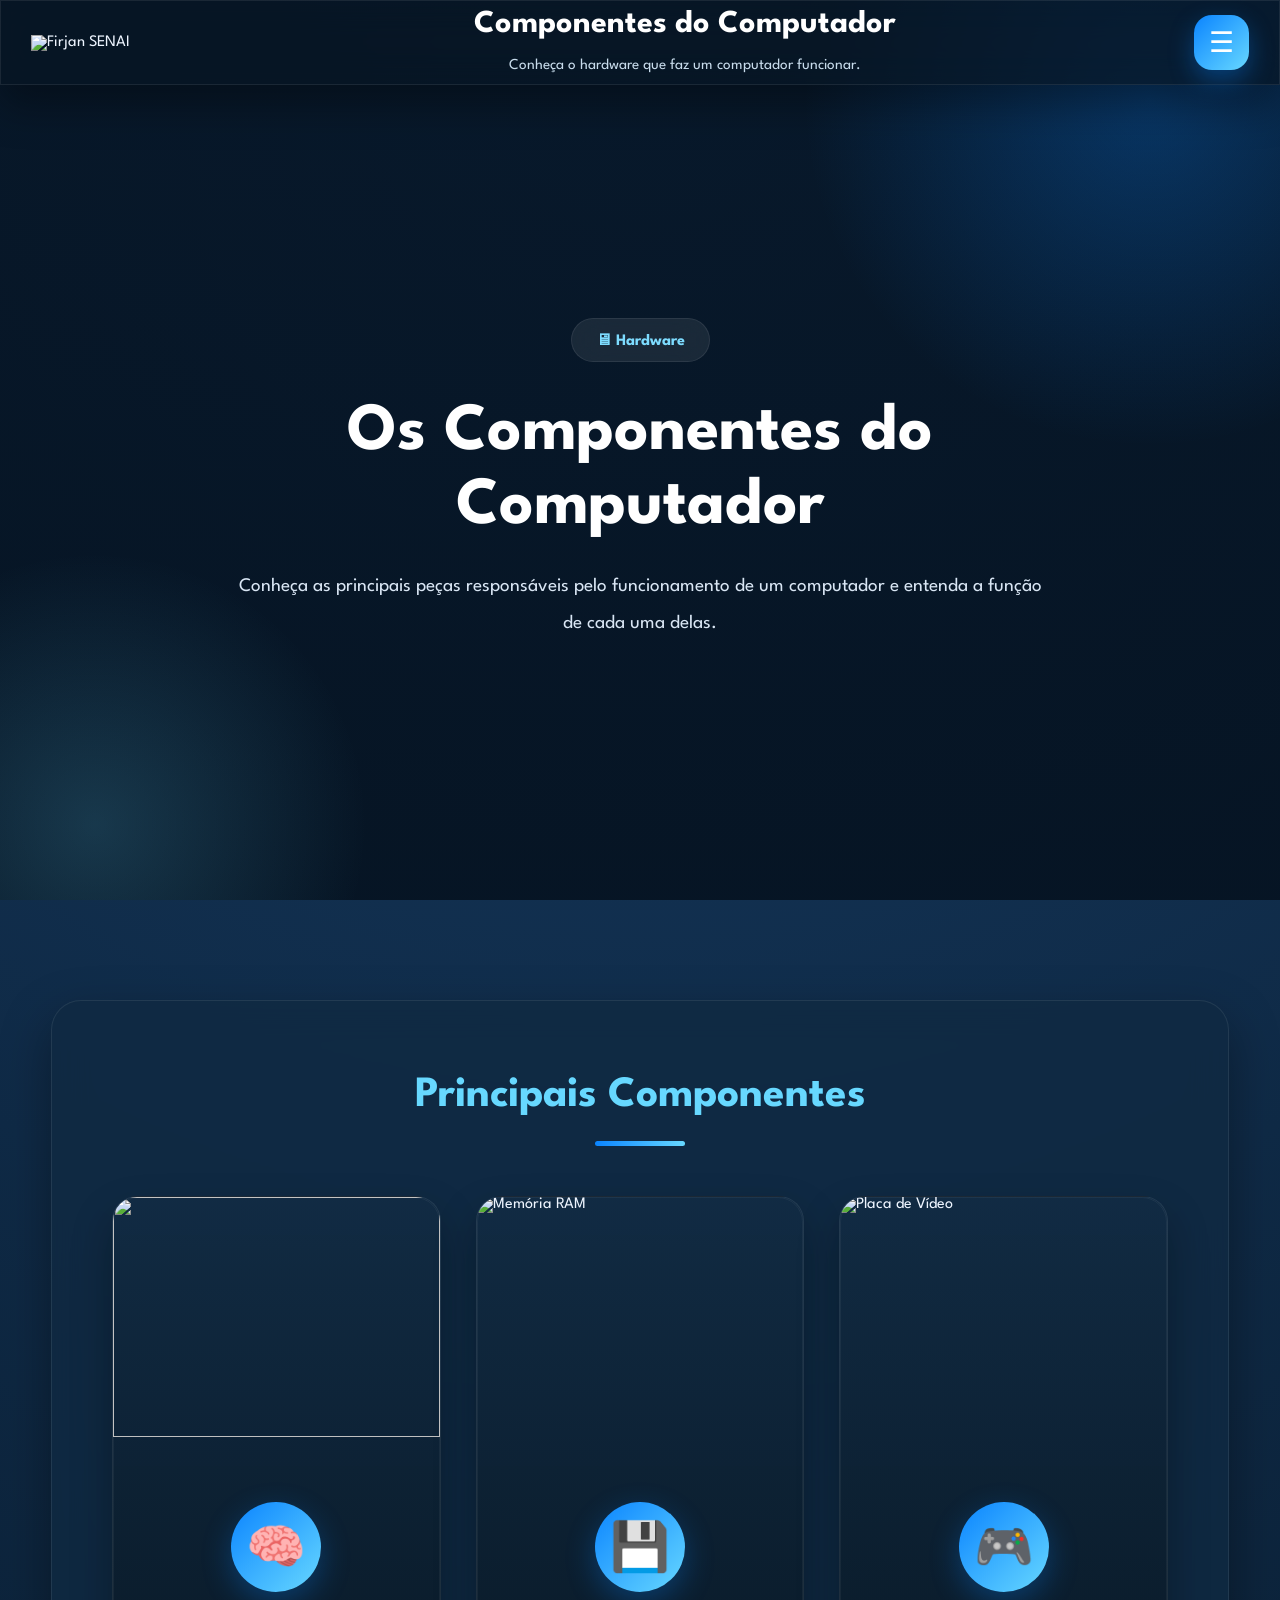
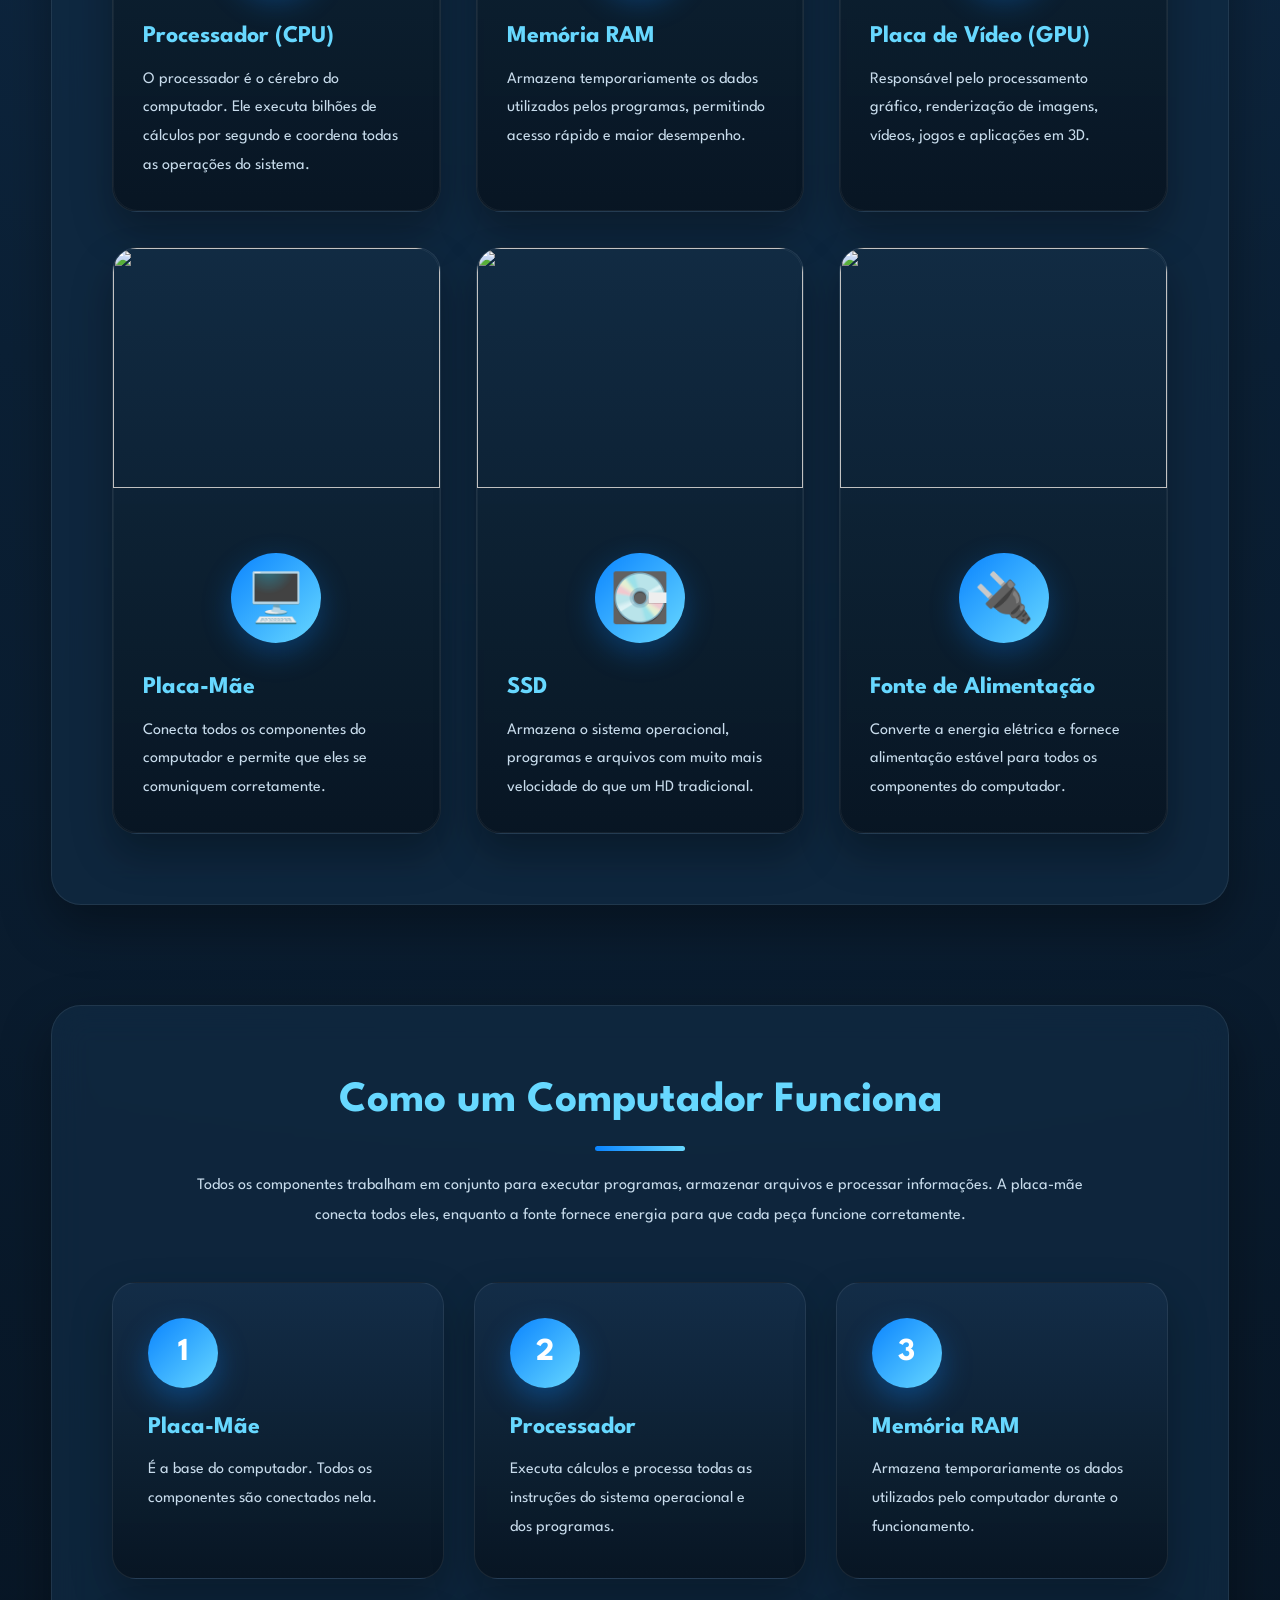
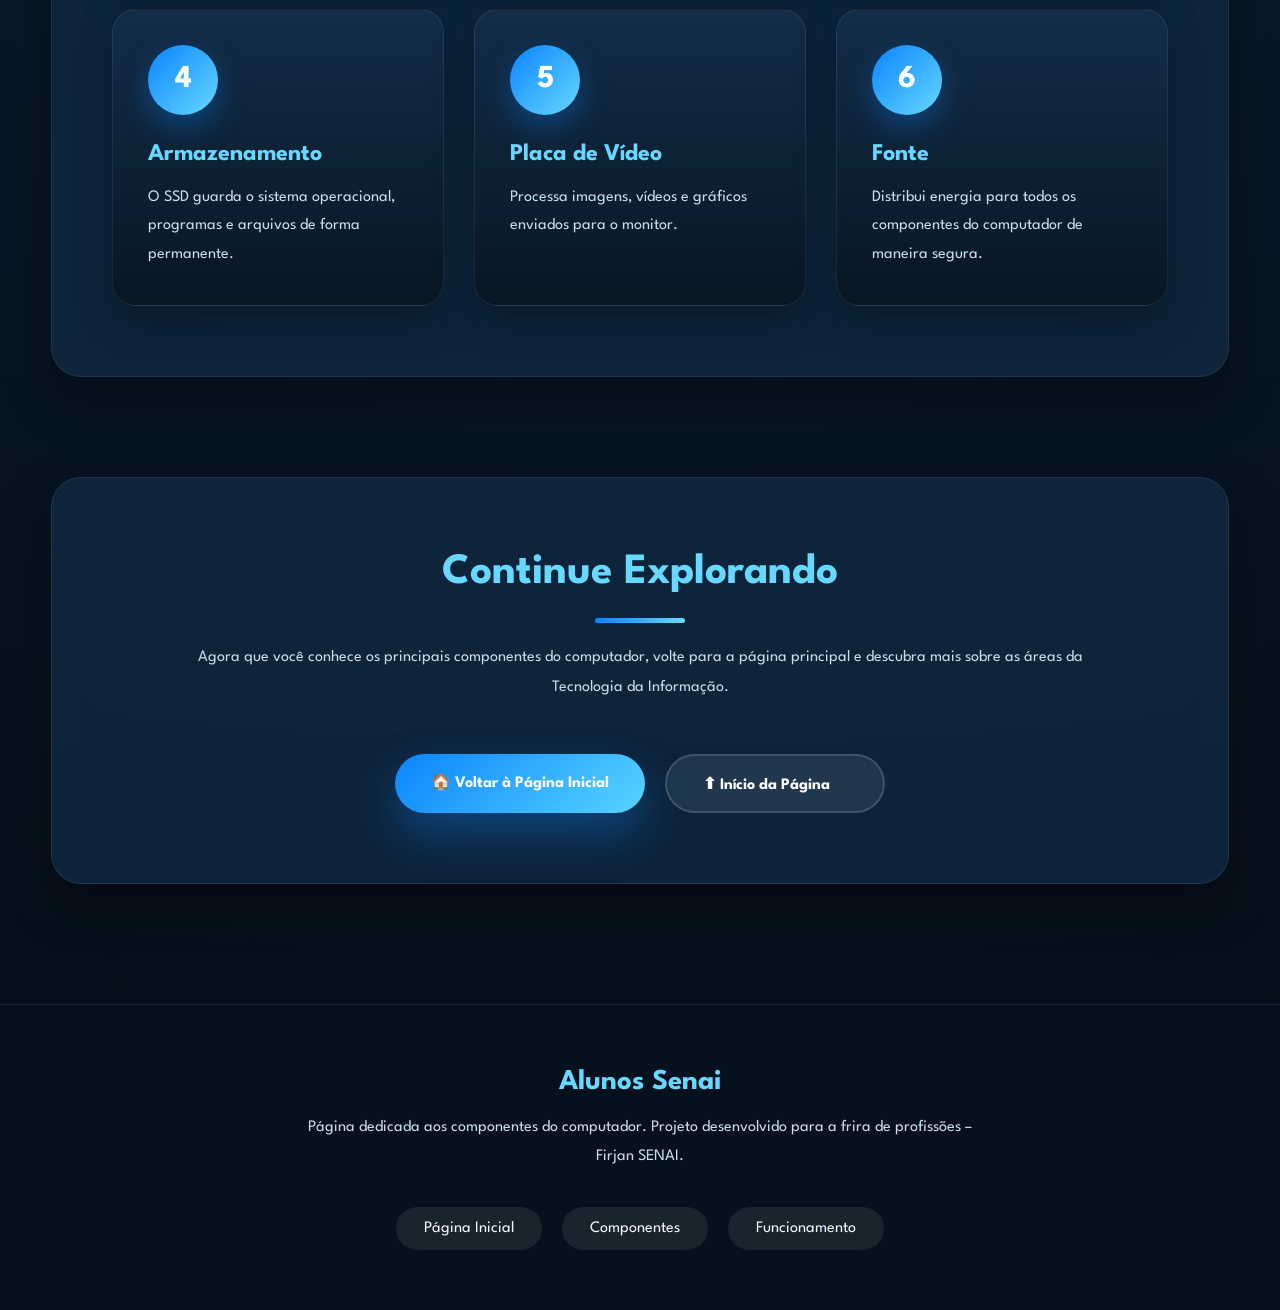
==== commit 80a42083: "Update componentes.html" ====
--- a/componentes.html
+++ b/componentes.html
@@ -83,7 +83,7 @@
 
         <a href="#montagem">
 
-            🔧 Montagem
+            🔧 Funcionamento 
 
         </a>
 
@@ -460,15 +460,14 @@
 
     <h3>
 
-        Projeto TI V5
+        Alunos Senai
 
     </h3>
 
     <p>
 
         Página dedicada aos componentes do computador.
-        Projeto desenvolvido para o curso Técnico em
-        Tecnologia da Informação – Firjan SENAI.
+        Projeto desenvolvido para a frira de profissões – Firjan SENAI.
 
     </p>
 
--- a/style.css
+++ b/style.css
@@ -314,63 +314,36 @@
 =========================== */
 
 .header-apple{
-
-    position:fixed;
-
-    top:20px;
-
-    left:50%;
-
-    transform:translateX(-50%);
-
-    width:min(1300px,94%);
-
-    height:85px;
-
-    display:flex;
-
-    justify-content:space-between;
-
-    align-items:center;
-
-    padding:0 30px;
-
-    background:rgba(8,22,35,.72);
-
-    backdrop-filter:blur(18px);
-
-    -webkit-backdrop-filter:blur(18px);
-
-    border:1px solid rgba(255,255,255,.08);
-
-    border-radius:24px;
-
-    box-shadow:0 20px 40px rgba(0,0,0,.35);
-
-    z-index:9999;
-
-    transition:.35s;
-
-}
-
-.header-apple:hover{
-
-    background:rgba(12,28,44,.82);
-
-}
+    position: fixed;
+    top: 0;
+    left: 0;
+    width: 100%;
+    height: 85px;
+    padding: 0 30px;
+
+    display: flex;
+    justify-content: space-between;
+    align-items: center;
+
+    background: rgba(8,22,35,.72);
+    backdrop-filter: blur(18px);
+    -webkit-backdrop-filter: blur(18px);
+
+    border: 1px solid rgba(255,255,255,.08);
+    box-shadow: 0 20px 40px rgba(0,0,0,.35);
+
+    z-index: 9999;
+    transition: transform .35s ease, background .35s ease, box-shadow .35s ease;
+}
+
 .header-scroll{
-
-    background:rgba(5,18,32,.92);
-
-    box-shadow:0 20px 45px rgba(0,0,0,.45);
-
+    background: rgba(5,18,32,.92);
+    box-shadow: 0 20px 45px rgba(0,0,0,.45);
 }
 
 .header-hide{
-
-    transform:translate(-50%,-140%);
-
-}
+    transform: translateY(-100%);
+   }
 /* ===========================
    LOGO
 =========================== */
@@ -469,13 +442,14 @@
 .menu{
     position: fixed;
     top: 0;
-    left: -100%;
+    right: -100%;
+    left: auto;
     width: min(420px, 92vw);
     height: 100vh;
     background: #071826;
     padding: 24px 20px;
-    box-shadow: -10px 0 35px rgba(0,0,0,.45);
-    transition: left .35s ease;
+    box-shadow: 10px 0 35px rgba(0,0,0,.45);
+    transition: right .35s ease;
     z-index: 99999;
 
     display: flex;
@@ -484,8 +458,8 @@
 }
 
 .menu.ativo{
-    right: 0:
-   left: auto;
+    right: 0;
+    left: auto;
 }
 
 .menu-topo{
@@ -1414,6 +1388,14 @@
     }
 
 }
+@media (max-width: 900px){
+    .header-apple{
+        height: auto;
+        padding: 20px;
+        flex-direction: column;
+        gap: 18px;
+    }
+}
 /* ==========================================================
    PROJETO TI V5
    STYLE.CSS
@@ -2133,9 +2115,17 @@
 =========================== */
 
 .ferramentas{
-
-    padding:90px 8%;
-
+    width:min(1250px,92%);
+    margin:100px auto;
+    padding:70px 60px;
+
+    background:rgba(16,41,66,.78);
+    backdrop-filter:blur(18px);
+    -webkit-backdrop-filter:blur(18px);
+
+    border:1px solid rgba(255,255,255,.08);
+    border-radius:30px;
+    box-shadow:0 20px 45px rgba(0,0,0,.35);
 }
 
 .ferramentas h2{
